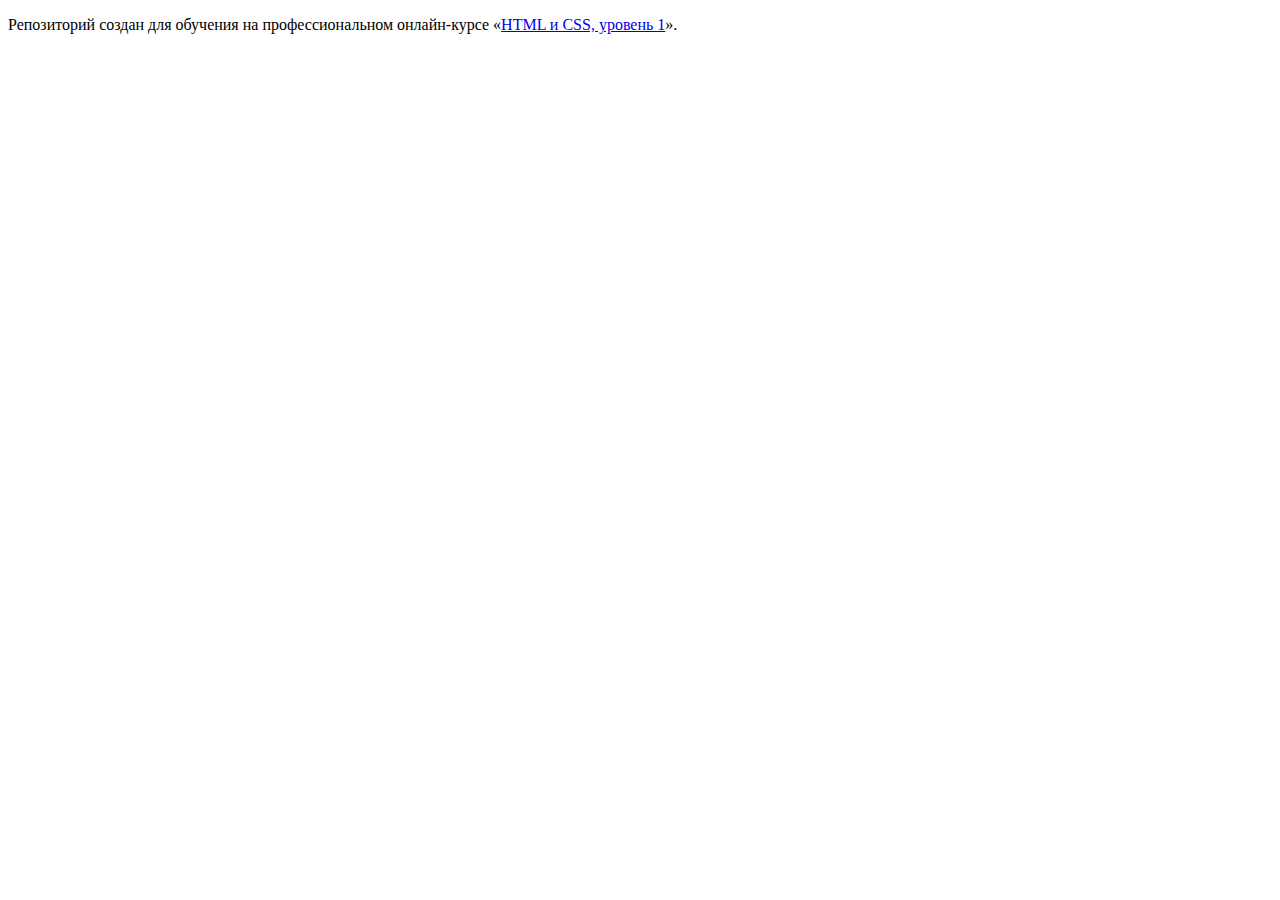
==== index.html @ 6e98d720 ":hatching_chick:" ====
<!DOCTYPE html>
<html lang="ru">
  <head>
    <meta charset="utf-8">
    <title>HTML Academy: Барбершоп</title>
  </head>
  <body>

    <p>Репозиторий создан для обучения на профессиональном онлайн‑курсе «<a href="https://htmlacademy.ru/intensive/htmlcss">HTML и CSS, уровень 1</a>».</p>

  </body>
</html>
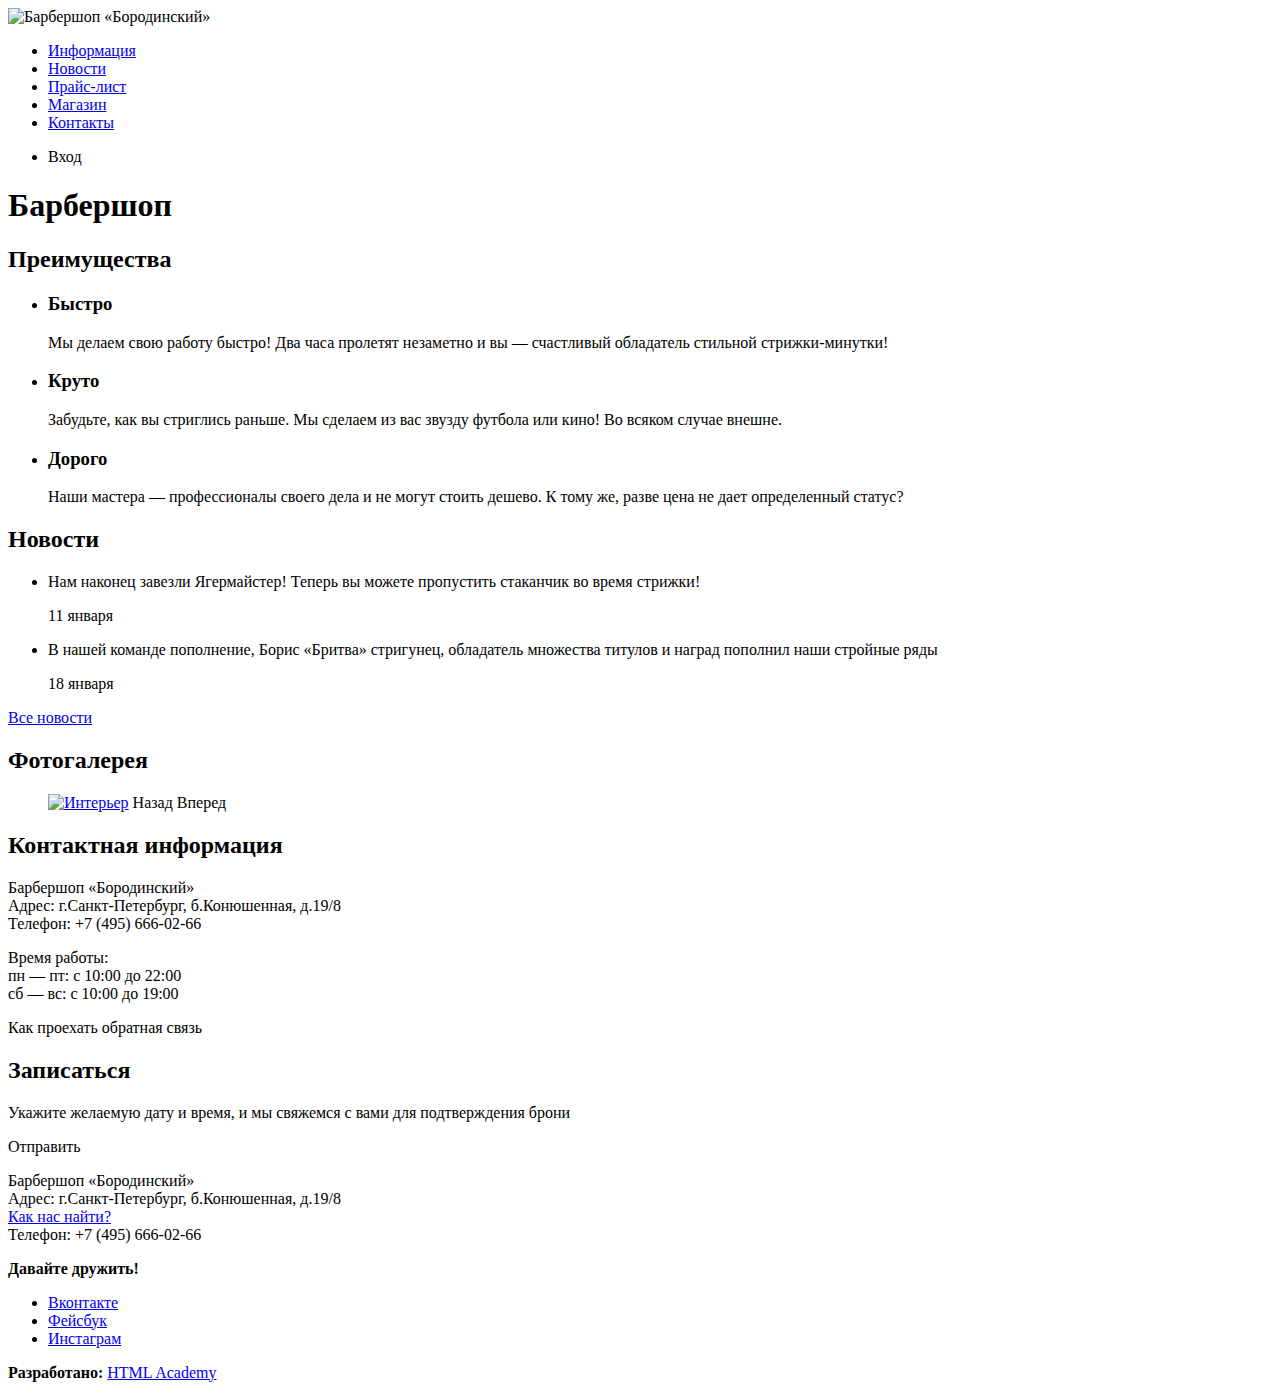
==== commit 6a0bb26f: "Сверстал главную страницу и начал страницу товара." ====
--- a/index.html
+++ b/index.html
@@ -5,8 +5,105 @@
     <title>HTML Academy: Барбершоп</title>
   </head>
   <body>
+    <header class="mainHeader">      
+      <nav class="mainNav">
+        <a class="mainNavLogo">
+         <img src="#" alt="Барбершоп «Бородинский»">
+        </a>
+        <ul class="siteNavigation">
+          <li><a href="information.html">Информация</a></li>
+          <li><a href="news.html">Новости</a></li>
+          <li><a href="price.html">Прайс-лист</a></li>
+          <li><a href="shop.html">Магазин</a></li>
+          <li><a href="contacts.html">Контакты</a></li>
+        </ul>
+        <ul class="userNavigation">
+          <li class="loginLink">Вход</li>
+        </ul>
+      </nav>
+    </header>
+    <main class="container">
+      <h1 class="visualHidden">Барбершоп</h1>
+      <section class="features">
+      <h2 class="visualHIdden">Преимущества</h2>
+      <ul class="featuresList">
+        <li class="featuresItems">
+          <h3>Быстро</h3>
+          <p>Мы делаем свою работу быстро! Два часа пролетят незаметно и вы — счастливый обладатель стильной стрижки-минутки!</p>
+        </li>
+        <li class="featuresItems">
+          <h3>Круто</h3>
+          <p>Забудьте, как вы стриглись раньше. Мы сделаем из вас звузду футбола или кино! Во всяком случае внешне.</p>
+        </li>
+        <li class="featuresItems">
+          <h3>Дорого</h3>
+          <p>Наши мастера — профессионалы своего дела и не могут стоить дешево. К тому же, разве цена не дает определенный статус?</p>
+        </li>
+      </ul>
+      </section>
+      <section class="news">
+        <h2>Новости</h2>
+        <ul class="newsList">
+          <li class="newsItems">
+            <p>Нам наконец завезли Ягермайстер! Теперь вы можете пропустить стаканчик во время стрижки!</p>
+            <time datetime="2016-01-11">11 января</time>
+          </li>
+          <li class="newsItems">
+            <p>В нашей команде пополнение, Борис «Бритва» стригунец, обладатель множества титулов и наград пополнил наши стройные ряды</p>
+            <time datetime="2016-01-18">18 января</time>
+          </li>
+        </ul>
+        <a class="button" href="news.html">Все новости</a>
+      </section>
+      <section class="galery">
+        <h2>Фотогалерея</h2>
+        <figure class="galeryContent">
+          <a href="#"><img src=# alt="Интерьер"></a>
+          <span class="button">Назад</span>
+          <span class="button">Вперед</span>
+        </figure>
+      </section>
+      <section class="contacts">
+        <h2>Контактная информация</h2>
+        <p>Барбершоп «Бородинский»<br>
+          Адрес: г.Санкт-Петербург, б.Конюшенная, д.19/8<br>
+          Телефон: +7 (495) 666-02-66
+        </p>
+        <p>
+          Время работы:<br>
+          пн — пт: с 10:00 до 22:00<br>
+          сб — вс: с 10:00 до 19:00
+        </p>
+        <span class="button">Как проехать</span>
+        <span class="button">обратная связь</span>
+      </section>
+      <section class="register">
+        <h2>Записаться</h2>
+        <p>Укажите желаемую дату и время, и мы свяжемся с вами для подтверждения брони</p>
+        <!-- Тут будет форма для записи -->
+        <span class="button">Отправить</span>
+      </section>
 
-    <p>Репозиторий создан для обучения на профессиональном онлайн‑курсе «<a href="https://htmlacademy.ru/intensive/htmlcss">HTML и CSS, уровень 1</a>».</p>
-
+    </main>
+    <footer class="mainFooter">
+      <p class="adressFooter">
+          Барбершоп «Бородинский»<br>
+          Адрес: г.Санкт-Петербург, б.Конюшенная, д.19/8<br>
+          <a href="#">Как нас найти?</a><br>
+          Телефон: +7 (495) 666-02-66
+      </p>
+      <div class="social">
+        <b>Давайте дружить!</b>
+        <ul class="socialList">
+          <li> <a class="socialLink" href="#">Вконтакте</a></li>
+          <li> <a class="socialLink" href="#">Фейсбук</a></li>
+          <li> <a class="socialLink" href="#">Инстаграм</a></li>
+        </ul>
+      </div>
+      <p class="copyright">
+        <b>Разработано:</b>
+        <a href="https://htmlacademy.ru">HTML Academy</a>
+      </p>
+    </footer>
   </body>
 </html>
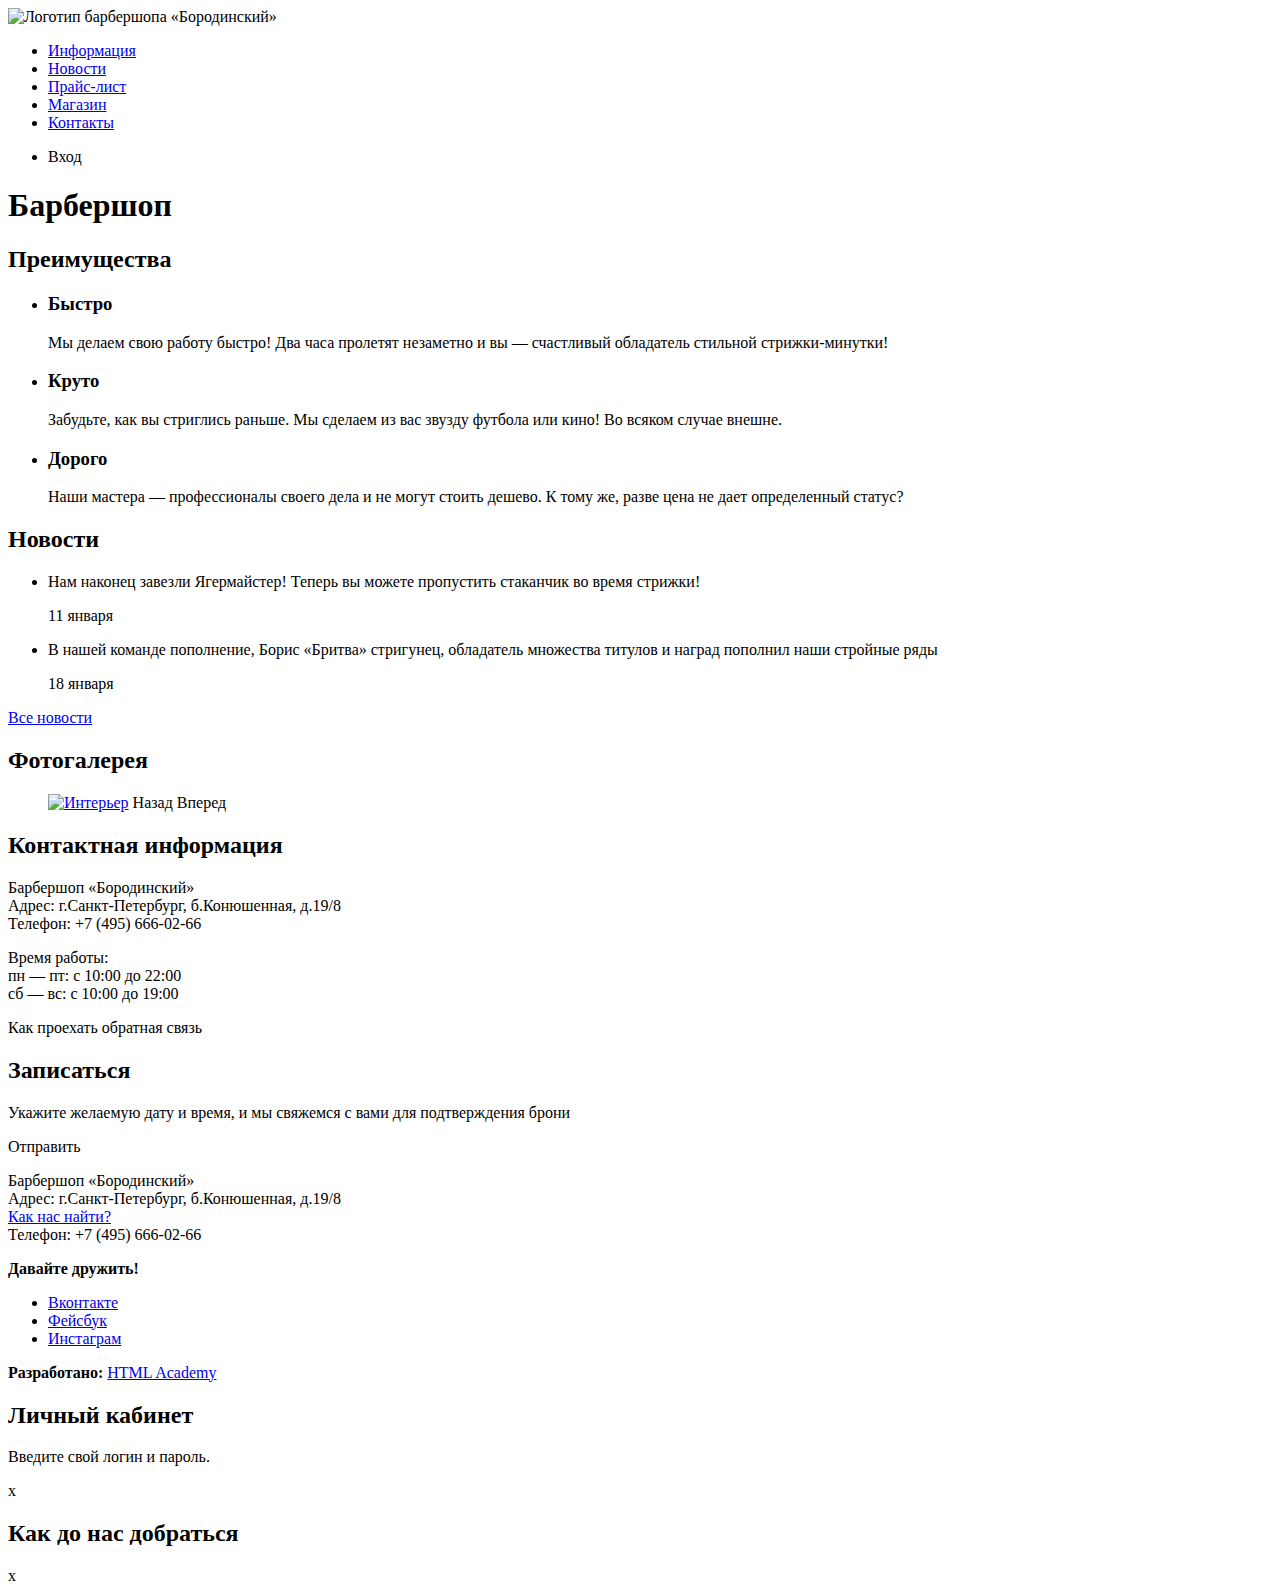
==== commit 076d4047: "Создал каталог и страницу товара.Изменил главную." ====
--- a/index.html
+++ b/index.html
@@ -1,35 +1,38 @@
 <!DOCTYPE html>
 <html lang="ru">
-  <head>
-    <meta charset="utf-8">
-    <title>HTML Academy: Барбершоп</title>
-  </head>
-  <body>
-    <header class="mainHeader">      
-      <nav class="mainNav">
-        <a class="mainNavLogo">
-         <img src="#" alt="Барбершоп «Бородинский»">
-        </a>
-        <ul class="siteNavigation">
-          <li><a href="information.html">Информация</a></li>
-          <li><a href="news.html">Новости</a></li>
-          <li><a href="price.html">Прайс-лист</a></li>
-          <li><a href="shop.html">Магазин</a></li>
-          <li><a href="contacts.html">Контакты</a></li>
-        </ul>
-        <ul class="userNavigation">
-          <li class="loginLink">Вход</li>
-        </ul>
-      </nav>
-    </header>
-    <main class="container">
-      <h1 class="visualHidden">Барбершоп</h1>
-      <section class="features">
-      <h2 class="visualHIdden">Преимущества</h2>
+
+<head>
+  <meta charset="utf-8">
+  <title>HTML Academy: Барбершоп</title>
+</head>
+
+<body>
+  <header class="mainHeader">
+    <nav class="mainNav">
+      <a class="mainNavLogo">
+        <img src="img/index-logo.svg" width="368" height="153" alt="Логотип барбершопа «Бородинский»">
+      </a>
+      <ul class="siteNavigation">
+        <li><a href="information.html">Информация</a></li>
+        <li><a href="news.html">Новости</a></li>
+        <li><a href="price.html">Прайс-лист</a></li>
+        <li><a href="catalog.html">Магазин</a></li>
+        <li><a href="contacts.html">Контакты</a></li>
+      </ul>
+      <ul class="userNavigation">
+        <li class="loginLink">Вход</li>
+      </ul>
+    </nav>
+  </header>
+  <main class="container">
+    <h1 class="visuallyHidden">Барбершоп</h1>
+    <section class="features">
+      <h2 class="visuallyHidden">Преимущества</h2>
       <ul class="featuresList">
         <li class="featuresItems">
           <h3>Быстро</h3>
-          <p>Мы делаем свою работу быстро! Два часа пролетят незаметно и вы — счастливый обладатель стильной стрижки-минутки!</p>
+          <p>Мы делаем свою работу быстро! Два часа пролетят незаметно и вы — счастливый обладатель стильной
+            стрижки-минутки!</p>
         </li>
         <li class="featuresItems">
           <h3>Круто</h3>
@@ -37,73 +40,87 @@
         </li>
         <li class="featuresItems">
           <h3>Дорого</h3>
-          <p>Наши мастера — профессионалы своего дела и не могут стоить дешево. К тому же, разве цена не дает определенный статус?</p>
+          <p>Наши мастера — профессионалы своего дела и не могут стоить дешево. К тому же, разве цена не дает
+            определенный статус?</p>
         </li>
       </ul>
-      </section>
-      <section class="news">
-        <h2>Новости</h2>
-        <ul class="newsList">
-          <li class="newsItems">
-            <p>Нам наконец завезли Ягермайстер! Теперь вы можете пропустить стаканчик во время стрижки!</p>
-            <time datetime="2016-01-11">11 января</time>
-          </li>
-          <li class="newsItems">
-            <p>В нашей команде пополнение, Борис «Бритва» стригунец, обладатель множества титулов и наград пополнил наши стройные ряды</p>
-            <time datetime="2016-01-18">18 января</time>
-          </li>
-        </ul>
-        <a class="button" href="news.html">Все новости</a>
-      </section>
-      <section class="galery">
-        <h2>Фотогалерея</h2>
-        <figure class="galeryContent">
-          <a href="#"><img src=# alt="Интерьер"></a>
-          <span class="button">Назад</span>
-          <span class="button">Вперед</span>
-        </figure>
-      </section>
-      <section class="contacts">
-        <h2>Контактная информация</h2>
-        <p>Барбершоп «Бородинский»<br>
-          Адрес: г.Санкт-Петербург, б.Конюшенная, д.19/8<br>
-          Телефон: +7 (495) 666-02-66
-        </p>
-        <p>
-          Время работы:<br>
-          пн — пт: с 10:00 до 22:00<br>
-          сб — вс: с 10:00 до 19:00
-        </p>
-        <span class="button">Как проехать</span>
-        <span class="button">обратная связь</span>
-      </section>
-      <section class="register">
-        <h2>Записаться</h2>
-        <p>Укажите желаемую дату и время, и мы свяжемся с вами для подтверждения брони</p>
-        <!-- Тут будет форма для записи -->
-        <span class="button">Отправить</span>
-      </section>
+    </section>
+    <section class="news">
+      <h2>Новости</h2>
+      <ul class="newsList">
+        <li class="newsItems">
+          <p>Нам наконец завезли Ягермайстер! Теперь вы можете пропустить стаканчик во время стрижки!</p>
+          <time datetime="2016-01-11">11 января</time>
+        </li>
+        <li class="newsItems">
+          <p>В нашей команде пополнение, Борис «Бритва» стригунец, обладатель множества титулов и наград пополнил наши
+            стройные ряды</p>
+          <time datetime="2016-01-18">18 января</time>
+        </li>
+      </ul>
+      <a class="button" href="news.html">Все новости</a>
+    </section>
+    <section class="galery">
+      <h2>Фотогалерея</h2>
+      <figure class="galeryContent">
+        <a href="#"><img src=# alt="Интерьер"></a>
+        <span class="button">Назад</span>
+        <span class="button">Вперед</span>
+      </figure>
+    </section>
+    <section class="contacts">
+      <h2>Контактная информация</h2>
+      <p>Барбершоп «Бородинский»<br>
+        Адрес: г.Санкт-Петербург, б.Конюшенная, д.19/8<br>
+        Телефон: +7 (495) 666-02-66
+      </p>
+      <p>
+        Время работы:<br>
+        пн — пт: с 10:00 до 22:00<br>
+        сб — вс: с 10:00 до 19:00
+      </p>
+      <span class="button">Как проехать</span>
+      <span class="button">обратная связь</span>
+    </section>
+    <section class="register">
+      <h2>Записаться</h2>
+      <p>Укажите желаемую дату и время, и мы свяжемся с вами для подтверждения брони</p>
+      <!-- Тут будет форма для записи -->
+      <span class="button">Отправить</span>
+    </section>
 
-    </main>
-    <footer class="mainFooter">
-      <p class="adressFooter">
-          Барбершоп «Бородинский»<br>
-          Адрес: г.Санкт-Петербург, б.Конюшенная, д.19/8<br>
-          <a href="#">Как нас найти?</a><br>
-          Телефон: +7 (495) 666-02-66
-      </p>
-      <div class="social">
-        <b>Давайте дружить!</b>
-        <ul class="socialList">
-          <li> <a class="socialLink" href="#">Вконтакте</a></li>
-          <li> <a class="socialLink" href="#">Фейсбук</a></li>
-          <li> <a class="socialLink" href="#">Инстаграм</a></li>
-        </ul>
-      </div>
-      <p class="copyright">
-        <b>Разработано:</b>
-        <a href="https://htmlacademy.ru">HTML Academy</a>
-      </p>
-    </footer>
-  </body>
+  </main>
+  <footer class="mainFooter">
+    <p class="adressFooter">
+      Барбершоп «Бородинский»<br>
+      Адрес: г.Санкт-Петербург, б.Конюшенная, д.19/8<br>
+      <a href="#">Как нас найти?</a><br>
+      Телефон: +7 (495) 666-02-66
+    </p>
+    <div class="social">
+      <b>Давайте дружить!</b>
+      <ul class="socialList">
+        <li> <a class="socialLink" href="#">Вконтакте</a></li>
+        <li> <a class="socialLink" href="#">Фейсбук</a></li>
+        <li> <a class="socialLink" href="#">Инстаграм</a></li>
+      </ul>
+    </div>
+    <p class="copyright">
+      <b>Разработано:</b>
+      <a class="button" href="https://htmlacademy.ru">HTML Academy</a>
+    </p>
+  </footer>
+  <section class="modal modalLogin">
+    <h2>Личный кабинет</h2>
+    <p>Введите свой логин и пароль.</p>
+    <!-- Здесь будет форма -->
+    <span class="modalClose">x</span>
+  </section>
+
+  <section class="modal modalMap">
+    <h2 class="visuallyHidden">Как до нас добраться</h2>
+    <span class="modalClose">x</span>
+  </section>
+</body>
+
 </html>
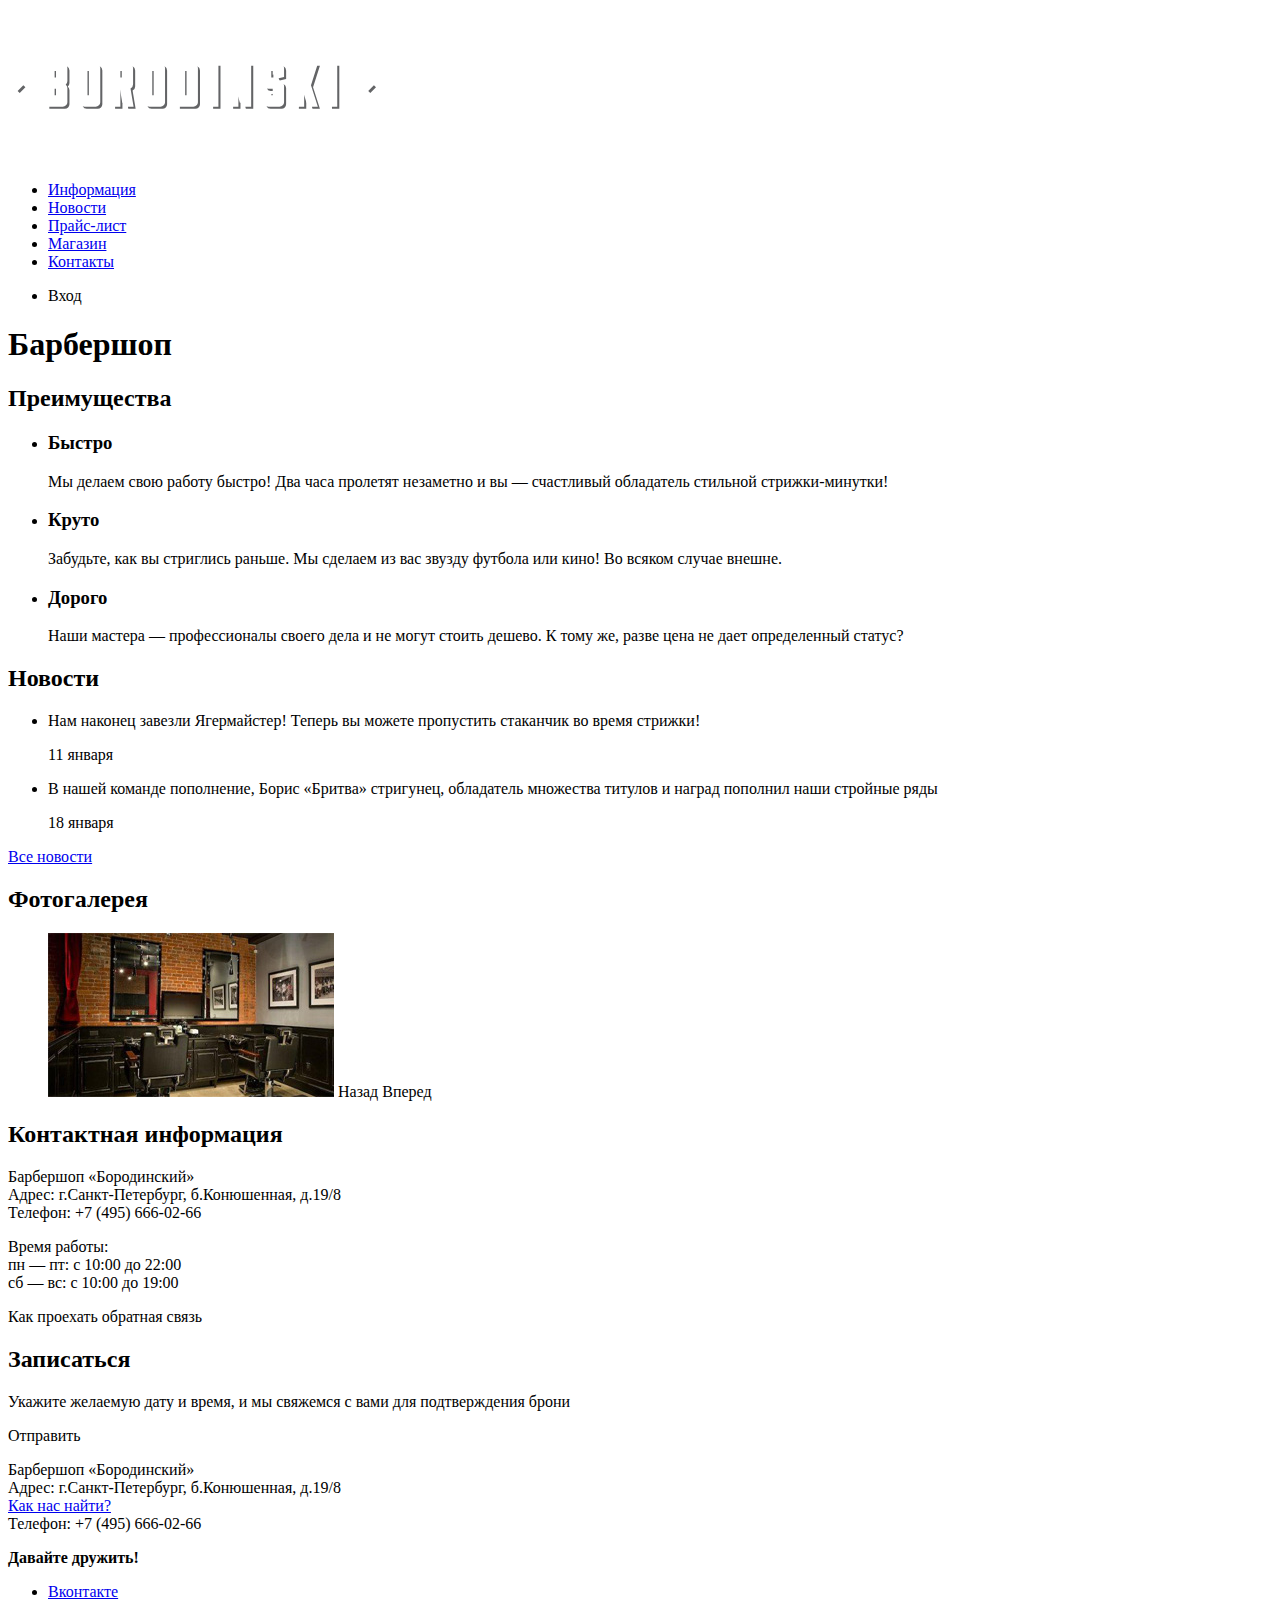
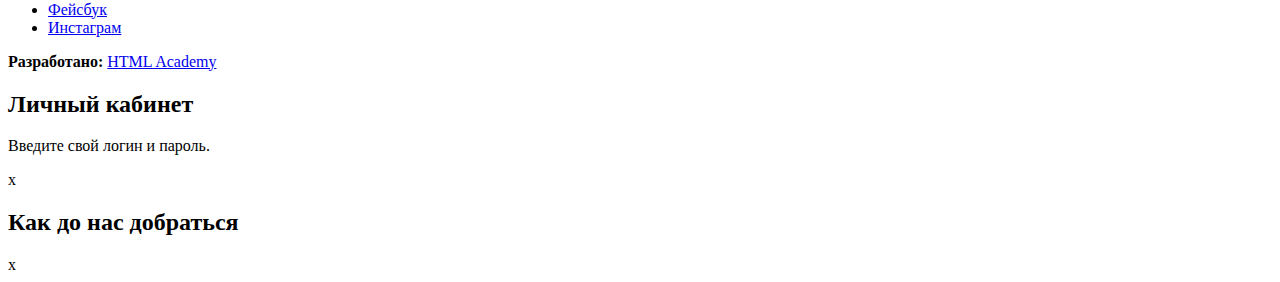
==== commit ef829515: "Нарезал изображения и добавил часть в код" ====
--- a/index.html
+++ b/index.html
@@ -63,7 +63,7 @@
     <section class="galery">
       <h2>Фотогалерея</h2>
       <figure class="galeryContent">
-        <a href="#"><img src=# alt="Интерьер"></a>
+        <a href="#"><img src="img/galery.jpg" alt="Интерьер"></a>
         <span class="button">Назад</span>
         <span class="button">Вперед</span>
       </figure>
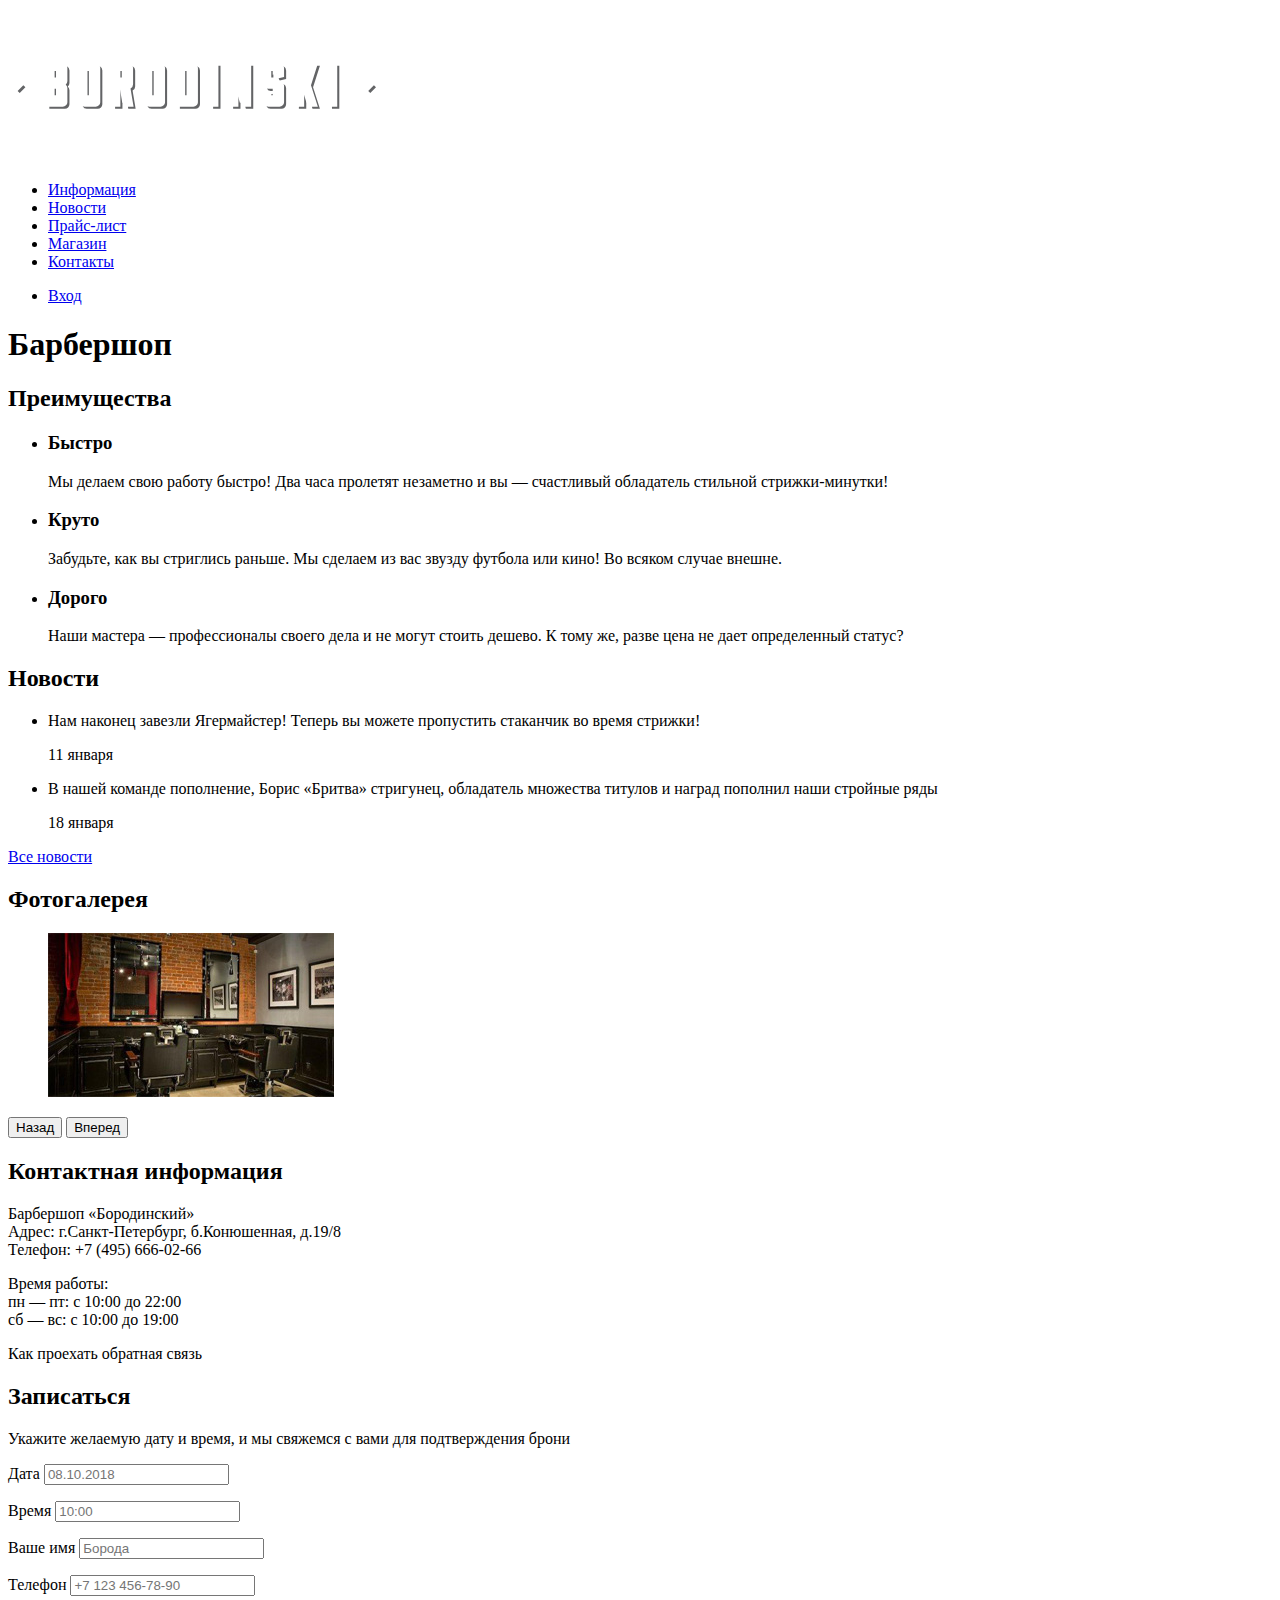
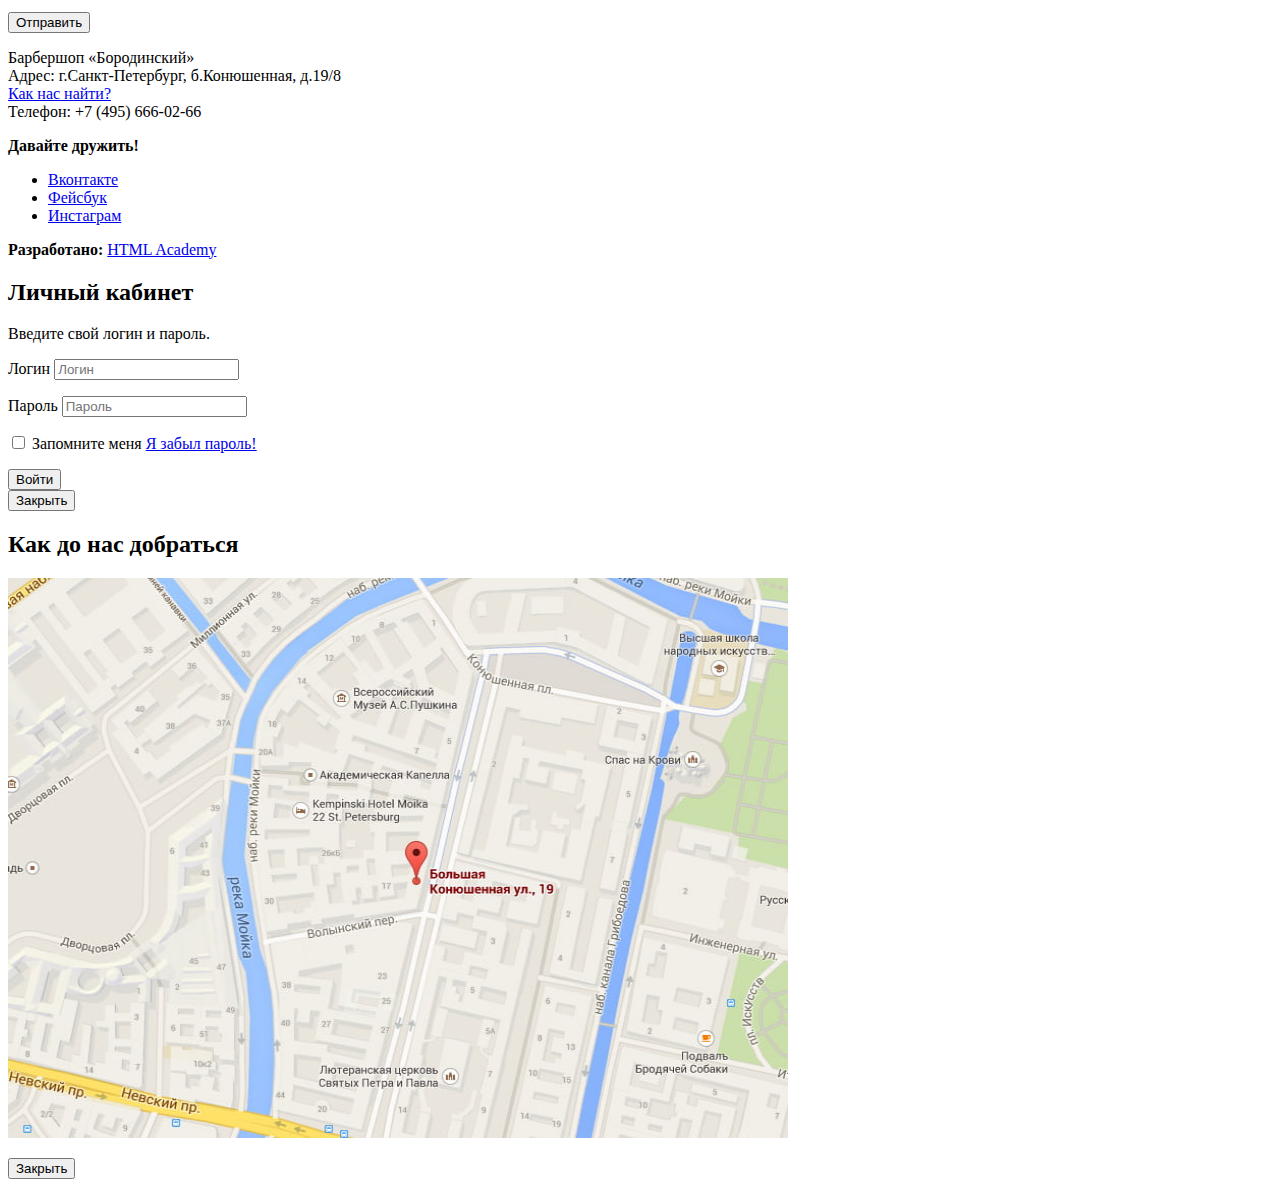
==== commit cd20be6d: "Изменение классов и вставка форм" ====
--- a/index.html
+++ b/index.html
@@ -7,38 +7,40 @@
 </head>
 
 <body>
-  <header class="mainHeader">
-    <nav class="mainNav">
-      <a class="mainNavLogo">
+  <header class="main-header">
+    <nav class="main-nav">
+      <a class="main-nav-logo">
         <img src="img/index-logo.svg" width="368" height="153" alt="Логотип барбершопа «Бородинский»">
       </a>
-      <ul class="siteNavigation">
+      <ul class="site-navigation">
         <li><a href="information.html">Информация</a></li>
         <li><a href="news.html">Новости</a></li>
         <li><a href="price.html">Прайс-лист</a></li>
         <li><a href="catalog.html">Магазин</a></li>
         <li><a href="contacts.html">Контакты</a></li>
       </ul>
-      <ul class="userNavigation">
-        <li class="loginLink">Вход</li>
+      <ul class="user-navigation">
+        <li class="login-link">
+          <a href="#">Вход</a>
+        </li>
       </ul>
     </nav>
   </header>
   <main class="container">
-    <h1 class="visuallyHidden">Барбершоп</h1>
+    <h1 class="visually-hidden">Барбершоп</h1>
     <section class="features">
-      <h2 class="visuallyHidden">Преимущества</h2>
-      <ul class="featuresList">
-        <li class="featuresItems">
+      <h2 class="visually-hidden">Преимущества</h2>
+      <ul class="features-list">
+        <li class="features-items">
           <h3>Быстро</h3>
           <p>Мы делаем свою работу быстро! Два часа пролетят незаметно и вы — счастливый обладатель стильной
             стрижки-минутки!</p>
         </li>
-        <li class="featuresItems">
+        <li class="features-items">
           <h3>Круто</h3>
           <p>Забудьте, как вы стриглись раньше. Мы сделаем из вас звузду футбола или кино! Во всяком случае внешне.</p>
         </li>
-        <li class="featuresItems">
+        <li class="features-items">
           <h3>Дорого</h3>
           <p>Наши мастера — профессионалы своего дела и не могут стоить дешево. К тому же, разве цена не дает
             определенный статус?</p>
@@ -47,12 +49,12 @@
     </section>
     <section class="news">
       <h2>Новости</h2>
-      <ul class="newsList">
-        <li class="newsItems">
+      <ul class="news-list">
+        <li class="news-items">
           <p>Нам наконец завезли Ягермайстер! Теперь вы можете пропустить стаканчик во время стрижки!</p>
           <time datetime="2016-01-11">11 января</time>
         </li>
-        <li class="newsItems">
+        <li class="news-items">
           <p>В нашей команде пополнение, Борис «Бритва» стригунец, обладатель множества титулов и наград пополнил наши
             стройные ряды</p>
           <time datetime="2016-01-18">18 января</time>
@@ -62,11 +64,11 @@
     </section>
     <section class="galery">
       <h2>Фотогалерея</h2>
-      <figure class="galeryContent">
-        <a href="#"><img src="img/galery.jpg" alt="Интерьер"></a>
-        <span class="button">Назад</span>
-        <span class="button">Вперед</span>
+      <figure class="galery-content">
+        <a href="#"><img src="img/galery.jpg" alt="Фото интерьера"></a>
       </figure>
+      <button class="button gallery-button gallery-button-back" type="button">Назад</button>
+      <button class="button gallery-button gallery-button-next" type="button">Вперед</button>
     </section>
     <section class="contacts">
       <h2>Контактная информация</h2>
@@ -85,13 +87,31 @@
     <section class="register">
       <h2>Записаться</h2>
       <p>Укажите желаемую дату и время, и мы свяжемся с вами для подтверждения брони</p>
+      <form class="register-form" method="post" action="https://echo.htmlacademy.ru">
+        <p class="register-item">
+          <label for="register-date">Дата</label>
+          <input id="register-date" type="text" name="date" value="" placeholder="08.10.2018">
+        </p>
+        <p class="register-item">
+          <label for="register-time">Время</label>
+          <input id="register-time" type="text" name="time" value="" placeholder="10:00">
+        </p>
+        <p class="register-item">
+          <label for="register-name">Ваше имя</label>
+          <input id="register-name" type="text" name="name" value="" placeholder="Борода">
+        </p>
+        <p class="register-item">
+          <label for="register-phone">Телефон</label>
+          <input id="register-phone" type="tel" name="phone" value="" placeholder="+7 123 456-78-90">
+        </p>
+        <button class="button form-button" type="submit">Отправить</button>
+      </form>
       <!-- Тут будет форма для записи -->
-      <span class="button">Отправить</span>
     </section>
 
   </main>
-  <footer class="mainFooter">
-    <p class="adressFooter">
+  <footer class="main-footer">
+    <p class="main-footer-adress">
       Барбершоп «Бородинский»<br>
       Адрес: г.Санкт-Петербург, б.Конюшенная, д.19/8<br>
       <a href="#">Как нас найти?</a><br>
@@ -99,10 +119,10 @@
     </p>
     <div class="social">
       <b>Давайте дружить!</b>
-      <ul class="socialList">
-        <li> <a class="socialLink" href="#">Вконтакте</a></li>
-        <li> <a class="socialLink" href="#">Фейсбук</a></li>
-        <li> <a class="socialLink" href="#">Инстаграм</a></li>
+      <ul class="social-list">
+        <li> <a class="social-link" href="#">Вконтакте</a></li>
+        <li> <a class="social-link" href="#">Фейсбук</a></li>
+        <li> <a class="social-link" href="#">Инстаграм</a></li>
       </ul>
     </div>
     <p class="copyright">
@@ -110,16 +130,37 @@
       <a class="button" href="https://htmlacademy.ru">HTML Academy</a>
     </p>
   </footer>
-  <section class="modal modalLogin">
+  <section class="modal modal-login">
     <h2>Личный кабинет</h2>
     <p>Введите свой логин и пароль.</p>
+    <form class="login-form" method="post" action="https://echo.htmlacademy.ru">
+      <p>
+        <label for="login-icon-user">Логин</label>
+        <input id="login-icon-user" class="login-icon-user" type="text" name="login" placeholder="Логин">
+      </p>
+      <p>
+        <label for="login-icon-password">Пароль</label>
+        <input id="login-icon-password" class="login-icon-password" type="password" name="password" placeholder="Пароль">
+      </p>
+      <p>
+        <label>
+          <input class="login-password-info" type="checkbox" name="rememder">
+          Запомните меня
+        </label>
+        <a class="restore" href="#">Я забыл пароль!</a>
+      </p>
+      <button class="button" type="submit">Войти</button>
+    </form>
     <!-- Здесь будет форма -->
-    <span class="modalClose">x</span>
+    <button class="modal-close" type="button">Закрыть</button>
   </section>
 
-  <section class="modal modalMap">
-    <h2 class="visuallyHidden">Как до нас добраться</h2>
-    <span class="modalClose">x</span>
+  <section class="modal modal-map">
+    <h2 class="visually-hidden">Как до нас добраться</h2>
+    <p>
+      <img src="img/map.jpg" width="780" height="560" alt="Офис компании по адресу ул. Большая Конюшенная 19/8, Санкт-Петербург">
+    </p>
+    <button class="modal-close" type="button">Закрыть</button>
   </section>
 </body>
 
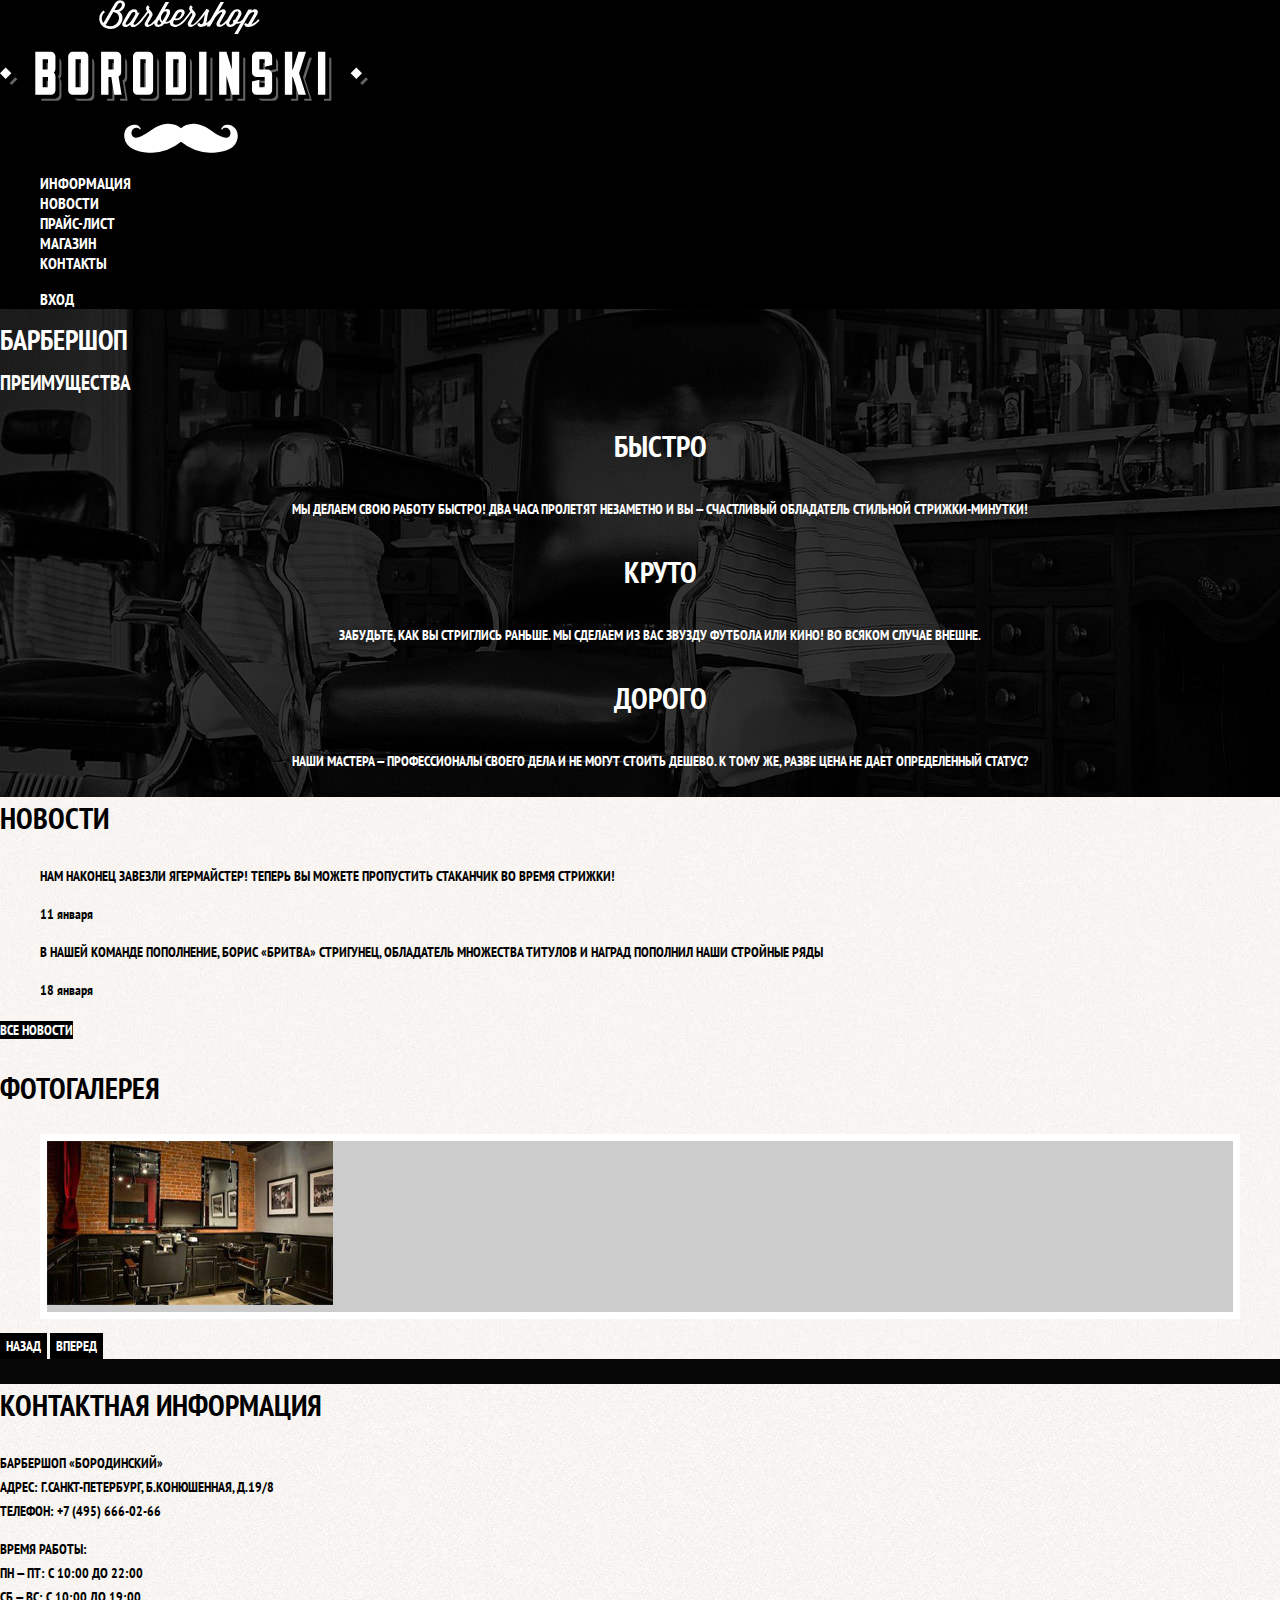
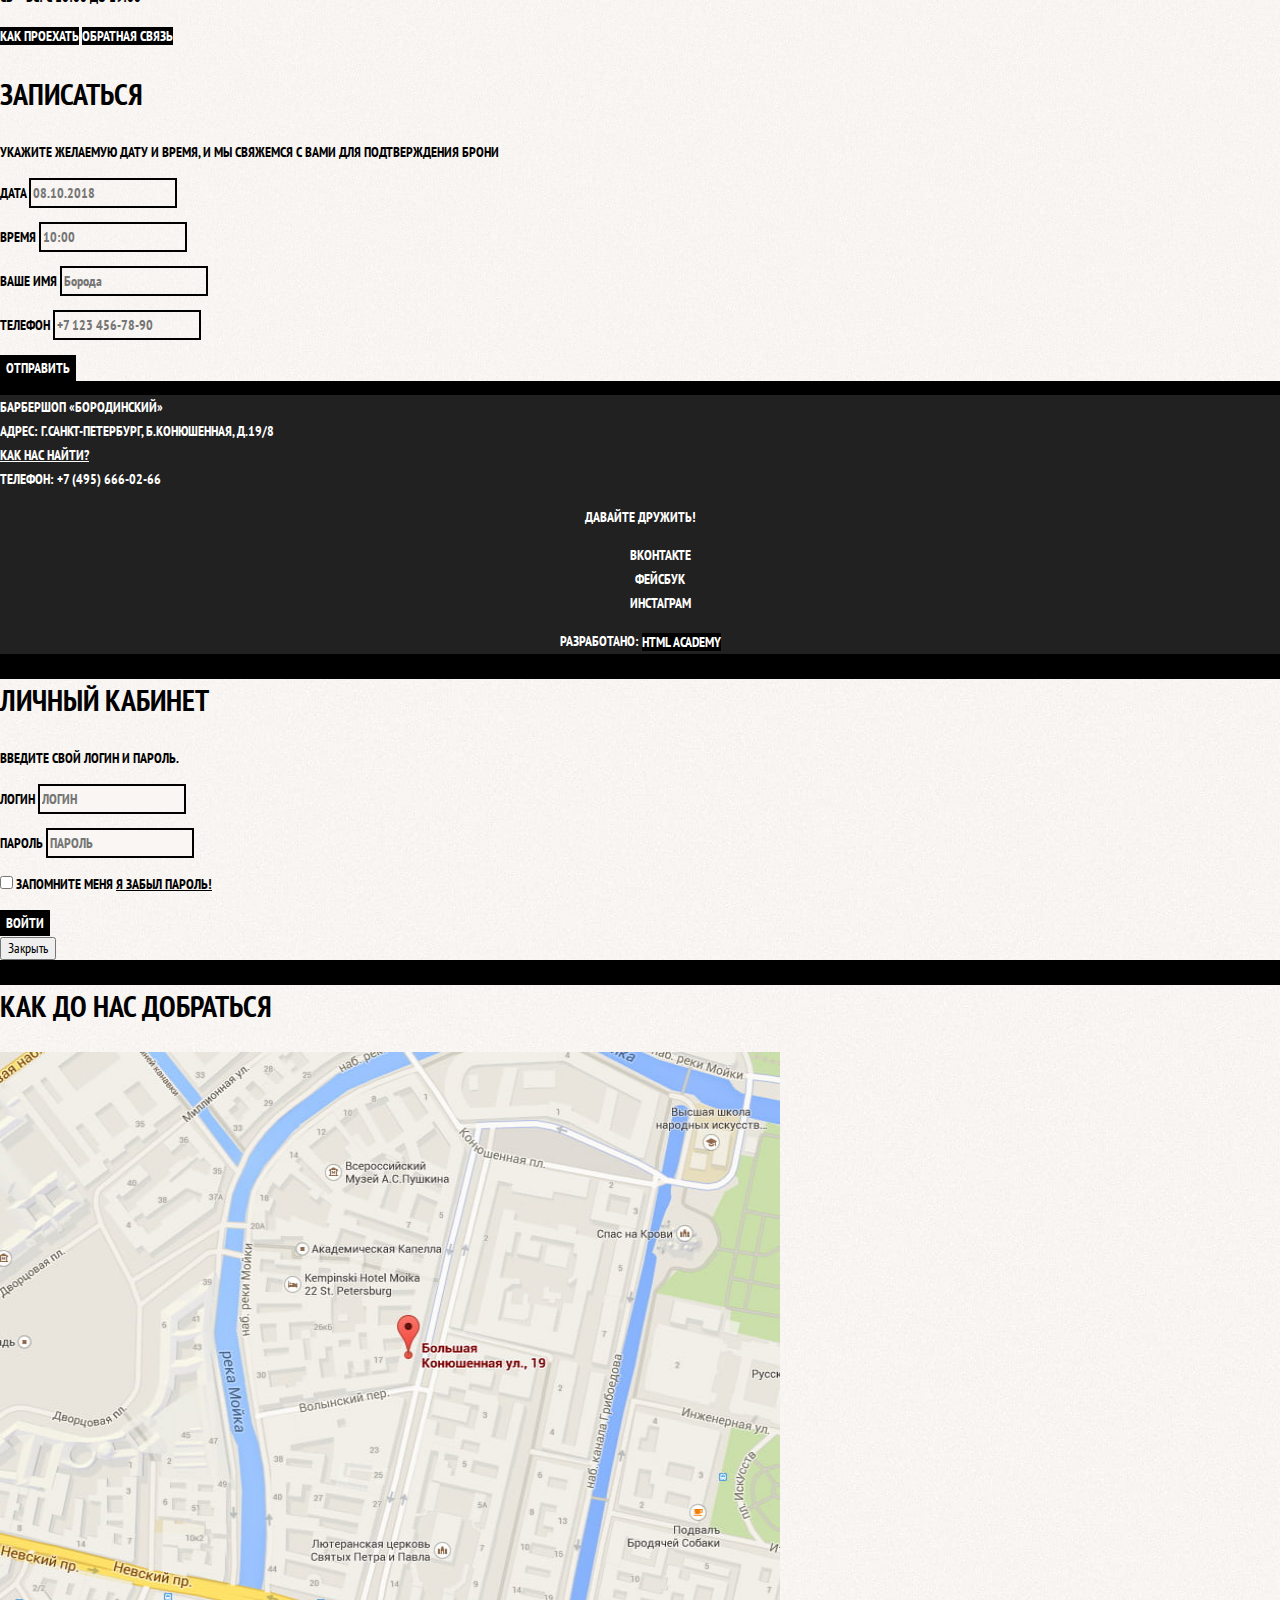
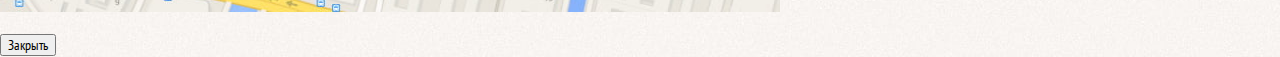
==== commit fd3271a9: "Добавлена базовая стилизация и мелкие изменения" ====
--- a/index.html
+++ b/index.html
@@ -4,6 +4,9 @@
 <head>
   <meta charset="utf-8">
   <title>HTML Academy: Барбершоп</title>
+  <link href="https://fonts.googleapis.com/css?family=PT+Sans+Narrow:400,700&amp;subset=latin,cyrillic" rel="stylesheet">
+  <link rel="stylesheet" href="css/normalize.css">
+  <link rel="stylesheet" href="css/style.css">
 </head>
 
 <body>
@@ -47,67 +50,72 @@
         </li>
       </ul>
     </section>
-    <section class="news">
-      <h2>Новости</h2>
-      <ul class="news-list">
-        <li class="news-items">
-          <p>Нам наконец завезли Ягермайстер! Теперь вы можете пропустить стаканчик во время стрижки!</p>
-          <time datetime="2016-01-11">11 января</time>
-        </li>
-        <li class="news-items">
-          <p>В нашей команде пополнение, Борис «Бритва» стригунец, обладатель множества титулов и наград пополнил наши
-            стройные ряды</p>
-          <time datetime="2016-01-18">18 января</time>
-        </li>
-      </ul>
-      <a class="button" href="news.html">Все новости</a>
-    </section>
-    <section class="galery">
-      <h2>Фотогалерея</h2>
-      <figure class="galery-content">
-        <a href="#"><img src="img/galery.jpg" alt="Фото интерьера"></a>
-      </figure>
-      <button class="button gallery-button gallery-button-back" type="button">Назад</button>
-      <button class="button gallery-button gallery-button-next" type="button">Вперед</button>
-    </section>
-    <section class="contacts">
-      <h2>Контактная информация</h2>
-      <p>Барбершоп «Бородинский»<br>
-        Адрес: г.Санкт-Петербург, б.Конюшенная, д.19/8<br>
-        Телефон: +7 (495) 666-02-66
-      </p>
-      <p>
-        Время работы:<br>
-        пн — пт: с 10:00 до 22:00<br>
-        сб — вс: с 10:00 до 19:00
-      </p>
-      <span class="button">Как проехать</span>
-      <span class="button">обратная связь</span>
-    </section>
-    <section class="register">
-      <h2>Записаться</h2>
-      <p>Укажите желаемую дату и время, и мы свяжемся с вами для подтверждения брони</p>
-      <form class="register-form" method="post" action="https://echo.htmlacademy.ru">
-        <p class="register-item">
-          <label for="register-date">Дата</label>
-          <input id="register-date" type="text" name="date" value="" placeholder="08.10.2018">
+    <div class="index-columns">
+      <section class="news">
+        <h2>Новости</h2>
+        <ul class="news-list">
+          <li class="news-items">
+            <p>Нам наконец завезли Ягермайстер! Теперь вы можете пропустить стаканчик во время стрижки!</p>
+            <time datetime="2016-01-11">11 января</time>
+          </li>
+          <li class="news-items">
+            <p>В нашей команде пополнение, Борис «Бритва» стригунец, обладатель множества титулов и наград пополнил
+              наши
+              стройные ряды</p>
+            <time datetime="2016-01-18">18 января</time>
+          </li>
+        </ul>
+        <a class="button" href="news.html">Все новости</a>
+      </section>
+      <section class="galery">
+        <h2>Фотогалерея</h2>
+        <figure class="gallery-content">
+          <a href="#"><img src="img/galery.jpg" alt="Фото интерьера"></a>
+        </figure>
+        <button class="button gallery-button gallery-button-back" type="button">Назад</button>
+        <button class="button gallery-button gallery-button-next" type="button">Вперед</button>
+      </section>
+    </div>
+    <div class="index-columns">
+      <section class="contacts">
+        <h2>Контактная информация</h2>
+        <p>Барбершоп «Бородинский»<br>
+          Адрес: г.Санкт-Петербург, б.Конюшенная, д.19/8<br>
+          Телефон: +7 (495) 666-02-66
         </p>
-        <p class="register-item">
-          <label for="register-time">Время</label>
-          <input id="register-time" type="text" name="time" value="" placeholder="10:00">
+        <p>
+          Время работы:<br>
+          пн — пт: с 10:00 до 22:00<br>
+          сб — вс: с 10:00 до 19:00
         </p>
-        <p class="register-item">
-          <label for="register-name">Ваше имя</label>
-          <input id="register-name" type="text" name="name" value="" placeholder="Борода">
-        </p>
-        <p class="register-item">
-          <label for="register-phone">Телефон</label>
-          <input id="register-phone" type="tel" name="phone" value="" placeholder="+7 123 456-78-90">
-        </p>
-        <button class="button form-button" type="submit">Отправить</button>
-      </form>
-      <!-- Тут будет форма для записи -->
-    </section>
+        <span class="button">Как проехать</span>
+        <span class="button">обратная связь</span>
+      </section>
+      <section class="register">
+        <h2>Записаться</h2>
+        <p>Укажите желаемую дату и время, и мы свяжемся с вами для подтверждения брони</p>
+        <form class="register-form" method="post" action="https://echo.htmlacademy.ru">
+          <p class="register-item">
+            <label for="register-date">Дата</label>
+            <input id="register-date" type="text" name="date" value="" placeholder="08.10.2018">
+          </p>
+          <p class="register-item">
+            <label for="register-time">Время</label>
+            <input id="register-time" type="text" name="time" value="" placeholder="10:00">
+          </p>
+          <p class="register-item">
+            <label for="register-name">Ваше имя</label>
+            <input id="register-name" type="text" name="name" value="" placeholder="Борода">
+          </p>
+          <p class="register-item">
+            <label for="register-phone">Телефон</label>
+            <input id="register-phone" type="tel" name="phone" value="" placeholder="+7 123 456-78-90">
+          </p>
+          <button class="button form-button" type="submit">Отправить</button>
+        </form>
+        <!-- Тут будет форма для записи -->
+      </section>
+    </div>
 
   </main>
   <footer class="main-footer">
@@ -151,7 +159,7 @@
       </p>
       <button class="button" type="submit">Войти</button>
     </form>
-    <!-- Здесь будет форма -->
+
     <button class="modal-close" type="button">Закрыть</button>
   </section>
 
--- a/css/style.css
+++ b/css/style.css
@@ -0,0 +1,208 @@
+body {
+  margin: 0;
+  padding: 0;
+
+  font-family: "PT Sans Narrow", Arial, sans-serif;
+  font-size: 14px;
+  line-height: 24px;
+  font-weight: 700;
+  color: #ffffff;
+  text-transform: uppercase;
+
+  background-color: #000000;
+  background-image: url("../img/bg.jpg");
+  background-position: top center;
+  background-repeat: no-repeat;
+}
+
+.inner-page {
+  color: #000000;
+
+  background-color: #f9f6f3;
+  background-image: url("img/pattern-light.jpg");
+  background-position: 0 0;
+  background-repeat: repeat;
+}
+
+a {
+  text-decoration: none;
+}
+
+.button {
+  font: inherit;
+
+  text-align: center;
+  color: #ffffff;
+  vertical-align: middle;
+  text-transform: uppercase;
+
+  background-color: #000000;
+  border: none;
+}
+
+.button:hover,
+.button:focus,
+.button:active {
+  background-color: #663d15;
+}
+
+.main-nav {
+  font-size: 16px;
+  line-height: 20px;
+  color: #ffffff;
+
+  background-color: #000000;
+}
+
+.site-navigation,
+.user-navigation {
+  list-style: none;
+}
+
+.site-navigation a,
+.user-navigation a {
+  color: #ffffff;
+}
+
+.site-navigation a:hover,
+.site-navigation a:focus,
+.user-navigation a:hover,
+.user-navigation a:focus {
+  background-color: #242424;
+}
+
+.features-list {
+  list-style: none;
+}
+
+.features-items {
+  text-align: center;
+}
+
+.features-items h3 {
+  font-size: 30px;
+  line-height: 42px;
+}
+
+.index-columns {
+  color: #000000;
+
+  background-color: #f8f5f2;
+  background-image: url("../img/layer-light.jpg");
+  background-position: 0 0;
+  background-repeat: repeat;
+}
+
+.index-columns h2 {
+  font-size: 30px;
+  line-height: 42px;
+}
+
+.news-list {
+  list-style: none;
+}
+
+.news-items time {
+  text-transform: none;
+}
+
+.gallery-content {
+  background-color: #cccccc;
+  border: 7px solid #ffffff;
+}
+
+.register-item input {
+  font: inherit;
+
+  background-color: transparent;
+  border: 2px solid #000000;
+}
+
+.register-item input:focus {
+  border-color: #663d15;
+}
+
+.main-footer {
+  color: #ffffff;
+
+  background-color: #212121;
+  background-image: url("img/pattern-dark.jpg");
+  background-position: 0 0;
+  background-repeat: repeat;
+}
+
+.main-footer-adress a {
+  color: #ffffff;
+  text-decoration: underline;
+}
+
+.main-footer-adress a:hover,
+.main-footer-adress a:focus {
+  text-decoration: none;
+}
+
+.social {
+  text-align: center;
+}
+
+.social-list {
+  list-style: none;
+}
+
+.social-link {
+  color: #ffffff;
+}
+
+.copyright {
+  text-align: center;
+}
+
+.copyright .button:hover,
+.copyright .button:focus {
+  color: #000000;
+
+  background-color: #ffffff;
+}
+
+.modal {
+  color: #000000;
+
+  background-color: #f8f3f0;
+  background-image: url("../img/layer-light.jpg");
+  background-position: 0 0;
+  background-repeat: repeat;
+}
+
+.modal h2 {
+  font-size: 30px;
+  line-height: 42px;
+}
+
+.login-form input[type="text"],
+.login-form input[type="password"] {
+  font: inherit;
+  color: #000000;
+  text-transform: uppercase;
+
+  background-color: #f9f6f3;
+  border: 2px solid #000000;
+}
+
+.login-form input:focus {
+  border-color: #663d15;
+}
+
+.login-checkbox:hover,
+.login-checkbox:focus {
+  color: #663d15;
+}
+
+.restore {
+  color: #000000;
+  text-decoration: underline;
+}
+
+.restore:hover,
+.restore:focus {
+  text-decoration: none;
+}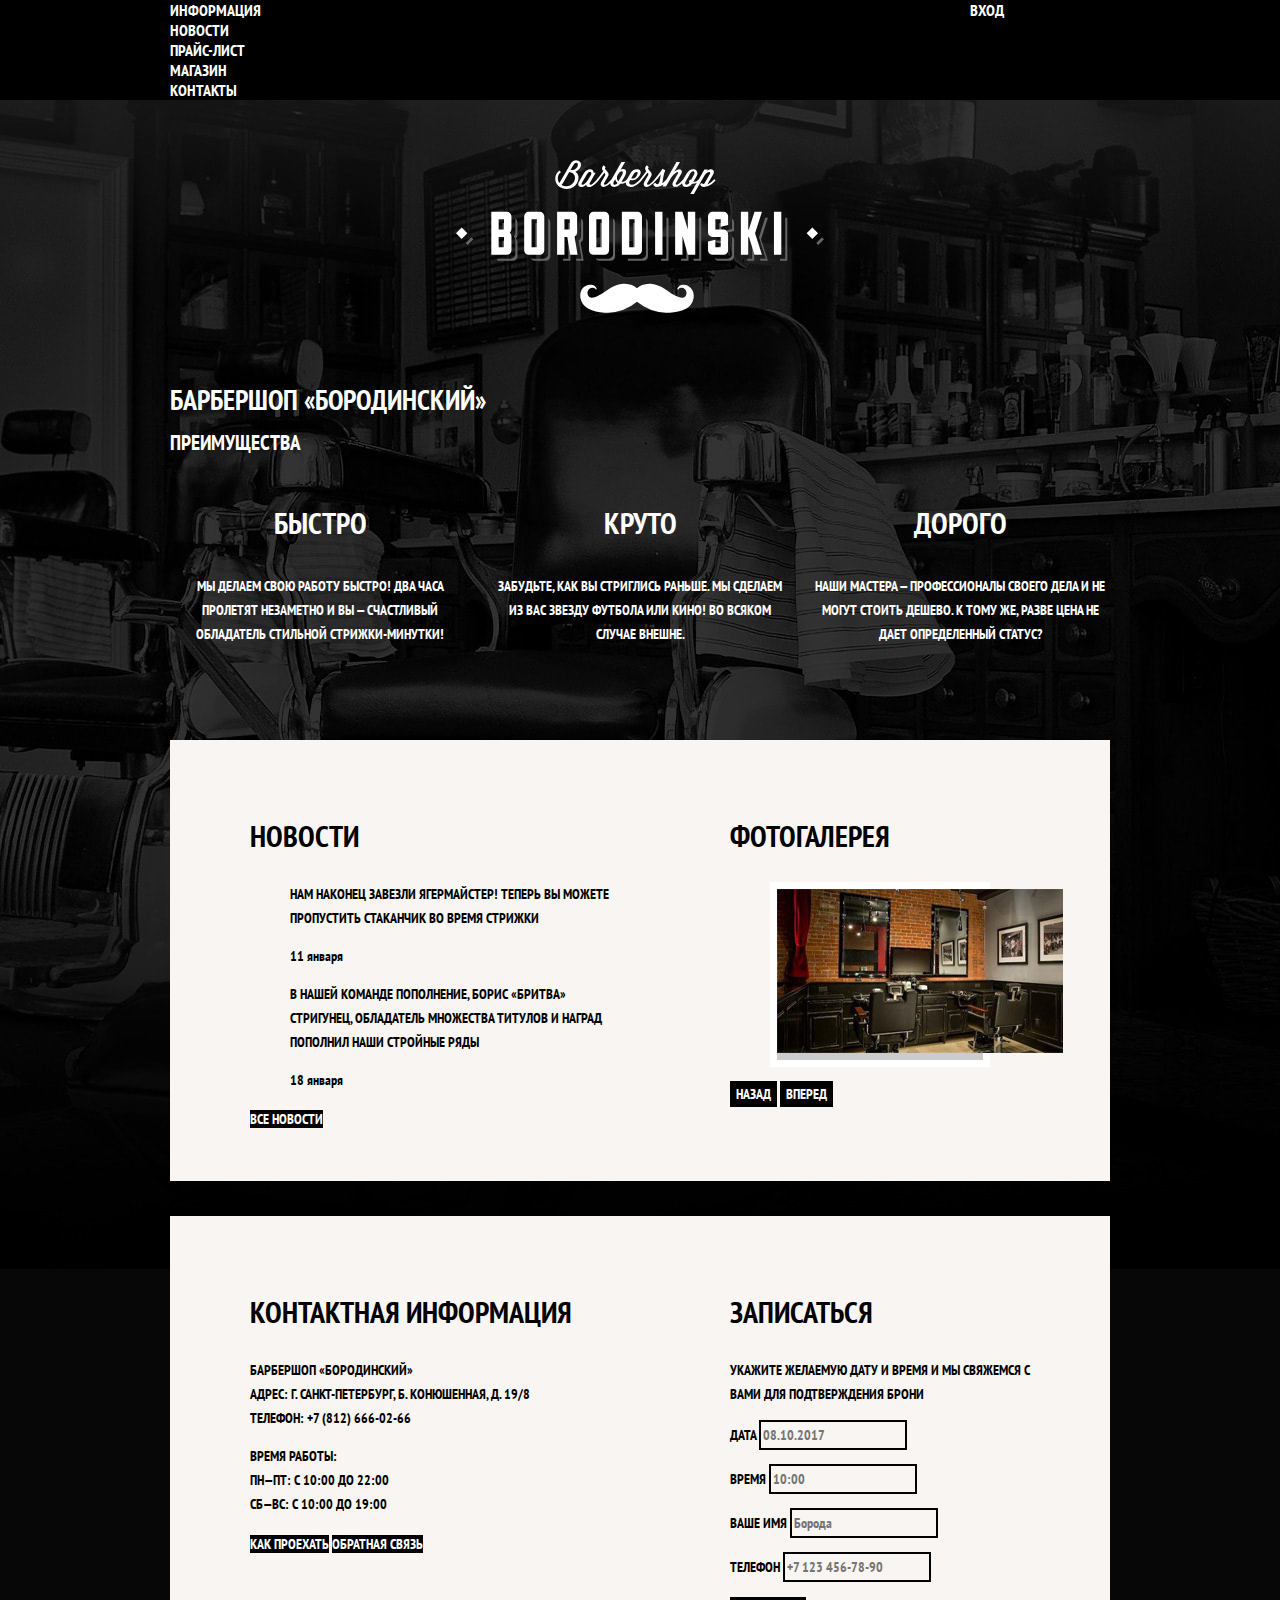
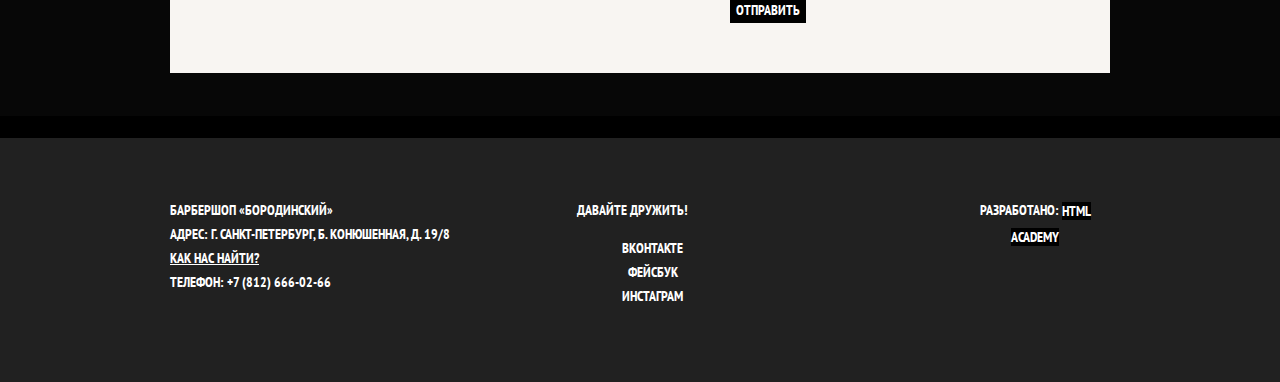
==== commit b8eca51c: "Полностью скопировал код с академии и подогнал все под него" ====
--- a/index.html
+++ b/index.html
@@ -2,174 +2,154 @@
 <html lang="ru">
 
 <head>
-  <meta charset="utf-8">
-  <title>HTML Academy: Барбершоп</title>
+  <meta charset="UTF-8">
+  <title>Барбершоп «Бородинский»</title>
   <link href="https://fonts.googleapis.com/css?family=PT+Sans+Narrow:400,700&amp;subset=latin,cyrillic" rel="stylesheet">
-  <link rel="stylesheet" href="css/normalize.css">
-  <link rel="stylesheet" href="css/style.css">
+  <link href="css/normalize.css" rel="stylesheet">
+  <link href="css/style.css" rel="stylesheet">
 </head>
 
 <body>
+
   <header class="main-header">
-    <nav class="main-nav">
-      <a class="main-nav-logo">
+    <nav class="main-navigation">
+      <a class="main-header-logo">
         <img src="img/index-logo.svg" width="368" height="153" alt="Логотип барбершопа «Бородинский»">
       </a>
-      <ul class="site-navigation">
-        <li><a href="information.html">Информация</a></li>
-        <li><a href="news.html">Новости</a></li>
-        <li><a href="price.html">Прайс-лист</a></li>
-        <li><a href="catalog.html">Магазин</a></li>
-        <li><a href="contacts.html">Контакты</a></li>
-      </ul>
-      <ul class="user-navigation">
-        <li class="login-link">
-          <a href="#">Вход</a>
-        </li>
-      </ul>
+      <div class="main-navigation-wrapper">
+        <div class="container">
+          <ul class="site-navigation">
+            <li><a href="info.html">Информация</a></li>
+            <li><a href="news.html">Новости</a></li>
+            <li><a href="price.html">Прайс-лист</a></li>
+            <li><a href="catalog.html">Магазин</a></li>
+            <li><a href="contacts.html">Контакты</a></li>
+          </ul>
+          <ul class="user-navigation">
+            <li><a class="login-link" href="login.html">Вход</a></li>
+          </ul>
+        </div>
+      </div>
     </nav>
   </header>
+
   <main class="container">
-    <h1 class="visually-hidden">Барбершоп</h1>
+
+    <h1 class="visually-hidden">Барбершоп «Бородинский»</h1>
+
     <section class="features">
       <h2 class="visually-hidden">Преимущества</h2>
       <ul class="features-list">
-        <li class="features-items">
+        <li class="feature-item">
           <h3>Быстро</h3>
           <p>Мы делаем свою работу быстро! Два часа пролетят незаметно и вы — счастливый обладатель стильной
             стрижки-минутки!</p>
         </li>
-        <li class="features-items">
+        <li class="feature-item">
           <h3>Круто</h3>
-          <p>Забудьте, как вы стриглись раньше. Мы сделаем из вас звузду футбола или кино! Во всяком случае внешне.</p>
+          <p>Забудьте, как вы стриглись раньше. Мы сделаем из вас звезду футбола или кино! Во всяком случае внешне.</p>
         </li>
-        <li class="features-items">
+        <li class="feature-item">
           <h3>Дорого</h3>
           <p>Наши мастера — профессионалы своего дела и не могут стоить дешево. К тому же, разве цена не дает
             определенный статус?</p>
         </li>
       </ul>
     </section>
+
     <div class="index-columns">
       <section class="news">
         <h2>Новости</h2>
         <ul class="news-list">
-          <li class="news-items">
-            <p>Нам наконец завезли Ягермайстер! Теперь вы можете пропустить стаканчик во время стрижки!</p>
+          <li class="news-item">
+            <p>Нам наконец завезли Ягермайстер! Теперь вы можете пропустить стаканчик во время стрижки</p>
             <time datetime="2016-01-11">11 января</time>
           </li>
-          <li class="news-items">
-            <p>В нашей команде пополнение, Борис «Бритва» стригунец, обладатель множества титулов и наград пополнил
-              наши
-              стройные ряды</p>
+          <li class="news-item">
+            <p>В нашей команде пополнение, Борис «Бритва» Стригунец, обладатель множества титулов и наград пополнил
+              наши стройные ряды</p>
             <time datetime="2016-01-18">18 января</time>
           </li>
         </ul>
         <a class="button" href="news.html">Все новости</a>
       </section>
-      <section class="galery">
+
+      <section class="gallery">
         <h2>Фотогалерея</h2>
         <figure class="gallery-content">
-          <a href="#"><img src="img/galery.jpg" alt="Фото интерьера"></a>
+          <a href="#"><img src="img/studio.jpg" width="286" height="164" alt="Интерьер"></a>
         </figure>
         <button class="button gallery-button gallery-button-back" type="button">Назад</button>
         <button class="button gallery-button gallery-button-next" type="button">Вперед</button>
       </section>
     </div>
+
     <div class="index-columns">
       <section class="contacts">
         <h2>Контактная информация</h2>
-        <p>Барбершоп «Бородинский»<br>
-          Адрес: г.Санкт-Петербург, б.Конюшенная, д.19/8<br>
-          Телефон: +7 (495) 666-02-66
+        <p>
+          Барбершоп «Бородинский»<br>
+          Адрес: г. Санкт-Петербург, Б. Конюшенная, д. 19/8<br>
+          Телефон: +7 (812) 666-02-66
         </p>
         <p>
           Время работы:<br>
-          пн — пт: с 10:00 до 22:00<br>
-          сб — вс: с 10:00 до 19:00
+          пн—пт: с 10:00 до 22:00<br>
+          сб—вс: с 10:00 до 19:00
         </p>
-        <span class="button">Как проехать</span>
-        <span class="button">обратная связь</span>
+        <a class="button" href="map.html">Как проехать</a>
+        <a class="button" href="contacts.html">Обратная связь</a>
       </section>
-      <section class="register">
+
+      <section class="appointment">
         <h2>Записаться</h2>
-        <p>Укажите желаемую дату и время, и мы свяжемся с вами для подтверждения брони</p>
-        <form class="register-form" method="post" action="https://echo.htmlacademy.ru">
-          <p class="register-item">
-            <label for="register-date">Дата</label>
-            <input id="register-date" type="text" name="date" value="" placeholder="08.10.2018">
+        <p class="appointment-info">Укажите желаемую дату и время и мы свяжемся с вами для подтверждения брони</p>
+        <form class="appointment-form" action="https://echo.htmlacademy.ru" method="post">
+          <p class="appointment-item">
+            <label for="appointment-date">Дата</label>
+            <input id="appointment-date" type="text" name="date" value="" placeholder="08.10.2017">
           </p>
-          <p class="register-item">
-            <label for="register-time">Время</label>
-            <input id="register-time" type="text" name="time" value="" placeholder="10:00">
+          <p class="appointment-item">
+            <label for="appointment-time">Время</label>
+            <input id="appointment-time" type="text" name="time" value="" placeholder="10:00">
           </p>
-          <p class="register-item">
-            <label for="register-name">Ваше имя</label>
-            <input id="register-name" type="text" name="name" value="" placeholder="Борода">
+          <p class="appointment-item">
+            <label for="appointment-name">Ваше имя</label>
+            <input id="appointment-name" type="text" name="name" value="" placeholder="Борода">
           </p>
-          <p class="register-item">
-            <label for="register-phone">Телефон</label>
-            <input id="register-phone" type="tel" name="phone" value="" placeholder="+7 123 456-78-90">
+          <p class="appointment-item">
+            <label for="appointment-phone">Телефон</label>
+            <input id="appointment-phone" type="tel" name="phone" value="" placeholder="+7 123 456-78-90">
           </p>
-          <button class="button form-button" type="submit">Отправить</button>
+          <button class="button" type="submit">Отправить</button>
         </form>
-        <!-- Тут будет форма для записи -->
       </section>
     </div>
 
   </main>
+
   <footer class="main-footer">
-    <p class="main-footer-adress">
-      Барбершоп «Бородинский»<br>
-      Адрес: г.Санкт-Петербург, б.Конюшенная, д.19/8<br>
-      <a href="#">Как нас найти?</a><br>
-      Телефон: +7 (495) 666-02-66
-    </p>
-    <div class="social">
-      <b>Давайте дружить!</b>
-      <ul class="social-list">
-        <li> <a class="social-link" href="#">Вконтакте</a></li>
-        <li> <a class="social-link" href="#">Фейсбук</a></li>
-        <li> <a class="social-link" href="#">Инстаграм</a></li>
-      </ul>
+    <div class="container">
+      <p class="footer-contacts">
+        Барбершоп «Бородинский»<br>
+        Адрес: г. Санкт-Петербург, Б. Конюшенная, д. 19/8<br>
+        <a href="map.html">Как нас найти?</a><br>
+        Телефон: +7 (812) 666-02-66
+      </p>
+      <div class="footer-social">
+        <b>Давайте дружить!</b>
+        <ul>
+          <li><a class="social-button" href="#">Вконтакте</a></li>
+          <li><a class="social-button" href="#">Фейсбук</a></li>
+          <li><a class="social-button" href="#">Инстаграм</a></li>
+        </ul>
+      </div>
+      <p class="footer-copyright">
+        <b>Разработано:</b> <a class="button" href="https://htmlacademy.ru">HTML Academy</a>
+      </p>
     </div>
-    <p class="copyright">
-      <b>Разработано:</b>
-      <a class="button" href="https://htmlacademy.ru">HTML Academy</a>
-    </p>
   </footer>
-  <section class="modal modal-login">
-    <h2>Личный кабинет</h2>
-    <p>Введите свой логин и пароль.</p>
-    <form class="login-form" method="post" action="https://echo.htmlacademy.ru">
-      <p>
-        <label for="login-icon-user">Логин</label>
-        <input id="login-icon-user" class="login-icon-user" type="text" name="login" placeholder="Логин">
-      </p>
-      <p>
-        <label for="login-icon-password">Пароль</label>
-        <input id="login-icon-password" class="login-icon-password" type="password" name="password" placeholder="Пароль">
-      </p>
-      <p>
-        <label>
-          <input class="login-password-info" type="checkbox" name="rememder">
-          Запомните меня
-        </label>
-        <a class="restore" href="#">Я забыл пароль!</a>
-      </p>
-      <button class="button" type="submit">Войти</button>
-    </form>
 
-    <button class="modal-close" type="button">Закрыть</button>
-  </section>
-
-  <section class="modal modal-map">
-    <h2 class="visually-hidden">Как до нас добраться</h2>
-    <p>
-      <img src="img/map.jpg" width="780" height="560" alt="Офис компании по адресу ул. Большая Конюшенная 19/8, Санкт-Петербург">
-    </p>
-    <button class="modal-close" type="button">Закрыть</button>
-  </section>
 </body>
 
 </html>
--- a/css/style.css
+++ b/css/style.css
@@ -2,26 +2,36 @@
   margin: 0;
   padding: 0;
 
-  font-family: "PT Sans Narrow", Arial, sans-serif;
+  font-weight: 700;
   font-size: 14px;
   line-height: 24px;
-  font-weight: 700;
+  font-family: "PT Sans Narrow", Arial, sans-serif;
   color: #ffffff;
   text-transform: uppercase;
 
   background-color: #000000;
   background-image: url("../img/bg.jpg");
+  background-repeat: no-repeat;
   background-position: top center;
-  background-repeat: no-repeat;
 }
 
 .inner-page {
   color: #000000;
 
   background-color: #f9f6f3;
-  background-image: url("img/pattern-light.jpg");
+  background-image: url("../img/pattern-light.jpg");
+  background-repeat: repeat;
   background-position: 0 0;
-  background-repeat: repeat;
+}
+
+.main-header {
+  margin-bottom: 75px;
+}
+
+.inner-page .main-header {
+  margin-bottom: 50px;
+
+  background-color: #000000;
 }
 
 a {
@@ -30,10 +40,9 @@
 
 .button {
   font: inherit;
-
-  text-align: center;
-  color: #ffffff;
   vertical-align: middle;
+  text-align: center;
+  color: #ffffff;
   text-transform: uppercase;
 
   background-color: #000000;
@@ -46,17 +55,68 @@
   background-color: #663d15;
 }
 
-.main-nav {
+.main-navigation {
+  display: flex;
+  flex-direction: column;
+  align-items: center;
+
   font-size: 16px;
   line-height: 20px;
   color: #ffffff;
 
+  background-color: transparent;
+}
+
+.inner-page .main-navigation {
+  display: flex;
+  flex-direction: row;
+  align-items: flex-start;
+}
+
+.main-header-logo {
+  order: 2;
+  width: 368px;
+  height: 153px;
+}
+
+.inner-page .main-header-logo {
+  order: 0;
+  width: 111px;
+  height: 24px;
+  padding: 23px 20px;
+}
+
+.main-navigation-wrapper {
+  width: 100%;
+  margin-bottom: 60px;
+
   background-color: #000000;
 }
+
+.main-navigation-wrapper .container {
+  display: flex;
+  justify-content: space-between;
+}
+
 
 .site-navigation,
 .user-navigation {
-  list-style: none;
+  margin: 0;
+  padding: 0;
+
+  list-style: none;
+}
+
+.site-navigation {
+  width: 620px;
+}
+
+.user-navigation {
+  width: 140px;
+}
+
+.inner-page .user-navigation {
+  margin-left: auto;
 }
 
 .site-navigation a,
@@ -71,26 +131,48 @@
   background-color: #242424;
 }
 
+.container {
+  width: 940px;
+  margin: 0 auto;
+  padding: 0 10px;
+}
+
+.features {
+  margin-bottom: 80px;
+}
+
 .features-list {
-  list-style: none;
-}
-
-.features-items {
-  text-align: center;
-}
-
-.features-items h3 {
+  display: flex;
+  justify-content: space-between;
+  margin: 0;
+  padding: 0;
+
+  list-style: none;
+}
+
+.feature-item {
+  width: 300px;
+
+  text-align: center;
+}
+
+.feature-item h3 {
   font-size: 30px;
   line-height: 42px;
 }
 
 .index-columns {
+  display: flex;
+  justify-content: space-between;
+  margin-bottom: 35px;
+  padding: 50px 80px;
+
   color: #000000;
 
   background-color: #f8f5f2;
-  background-image: url("../img/layer-light.jpg");
+  background-image: url("img/pattern-light.jpg");
+  background-repeat: repeat;
   background-position: 0 0;
-  background-repeat: repeat;
 }
 
 .index-columns h2 {
@@ -98,12 +180,20 @@
   line-height: 42px;
 }
 
+.news {
+  width: 380px;
+}
+
 .news-list {
   list-style: none;
 }
 
-.news-items time {
+.news-item time {
   text-transform: none;
+}
+
+.gallery {
+  width: 300px;
 }
 
 .gallery-content {
@@ -111,98 +201,281 @@
   border: 7px solid #ffffff;
 }
 
-.register-item input {
+.contacts {
+  width: 380px;
+}
+
+.appointment {
+  width: 300px;
+}
+
+.appointment-item input {
   font: inherit;
 
   background-color: transparent;
   border: 2px solid #000000;
 }
 
-.register-item input:focus {
+.appointment-item input:focus {
   border-color: #663d15;
 }
 
+.page-title {
+  margin: 0;
+  margin-bottom: 15px;
+  padding: 0;
+
+  font-size: 30px;
+  line-height: 42px;
+}
+
+.breadcrumbs {
+  margin: 0;
+  margin-bottom: 50px;
+  padding: 0;
+
+  list-style: none;
+}
+
+.breadcrumbs a {
+  color: #000000;
+}
+
+.breadcrumbs a:hover,
+.breadcrumbs a:focus {
+  text-decoration: underline;
+}
+
+.breadcrumbs-current {
+  color: #aba9a7;
+}
+
+.catalog-columns {
+  display: flex;
+  justify-content: space-between;
+}
+
+.filters {
+  width: 180px;
+}
+
+.filter fieldset {
+  border: none;
+}
+
+.filter legend {
+  font-size: 24px;
+  line-height: 30px;
+}
+
+.filter ul {
+  list-style: none;
+  line-height: 18px;
+}
+
+.filter-input:hover + label,
+.filter-input:focus + label {
+  color: #663d15;
+}
+
+.filter-input:disabled + label {
+  color: #000000;
+
+  opacity: 0.5;
+}
+
+.catalog {
+  width: 700px;
+}
+
+.catalog-list {
+  display: flex;
+  flex-wrap: wrap;
+  margin: 0;
+  margin-bottom: 25px;
+  padding: 0;
+
+  list-style: none;
+}
+
+.catalog-item {
+  width: 220px;
+  margin-right: 20px;
+  margin-bottom: 20px;
+
+  background-color: #f8f8f8;
+  box-shadow: 0 0 10px rgba(0, 0, 0, 0.1);
+}
+
+.catalog-item:nth-child(3n) {
+  margin-right: 0;
+}
+
+.catalog-item:hover {
+  box-shadow: 0 0 10px rgba(0, 0, 0, 0.2);
+}
+
+.catalog-item a {
+  color: #000000;
+}
+
+.catalog-item h3 {
+  font-size: 14px;
+  line-height: 18px;
+}
+
+.catalog-category {
+  text-transform: none;
+}
+
+.catalog-item-price b {
+  font-size: 14px;
+  line-height: 20px;
+  text-align: center;
+
+  background-color: #e5e5e5;
+}
+
+.catalog-item-price .button {
+  line-height: 20px;
+  color: #ffffff;
+}
+
+.pagination-list {
+  margin: 0;
+  padding: 0;
+
+  list-style: none;
+}
+
+.pagination-item a {
+  color: #ffffff;
+
+  background-color: #000000;
+}
+
+.pagination-item a:hover,
+.pagination-item a:focus,
+.pagination-item a:active {
+  background-color: #663d15;
+}
+
+.pagination-item-current a {
+  color: #000000;
+
+  background-color: #ffffff;
+}
+
+.pagination-item-current a:hover,
+.pagination-item-current a:focus,
+.pagination-item-current a:active {
+  color: #000000;
+
+  background-color: #ffffff;
+}
+
+.product-photo-preview {
+  list-style: none;
+}
+
+.product-photos {
+  width: 460px;
+}
+
+.product-photo-preview li {
+  box-shadow: 0 0 10px 2px rgba(0, 0, 0, 0.1);
+}
+
+.product-photo-full {
+  box-shadow: 0 0 10px 2px rgba(0, 0, 0, 0.1);
+}
+
+.product-article {
+  text-align: right;
+  color: #aeaeae;
+}
+
+.product-price b {
+  line-height: 20px;
+  text-align: center;
+
+  background-color: #e5e5e5;
+}
+
+.product-info {
+  width: 390px;
+}
+
+.product-info h3 {
+  font-size: 24px;
+  line-height: 30px;
+}
+
+.product-info ul {
+  list-style: none;
+}
+
 .main-footer {
+  margin-top: 65px;
+  padding: 60px 0;
+
   color: #ffffff;
 
   background-color: #212121;
   background-image: url("img/pattern-dark.jpg");
+  background-repeat: repeat;
   background-position: 0 0;
-  background-repeat: repeat;
-}
-
-.main-footer-adress a {
+}
+
+.inner-page .main-footer {
+  margin-top: 45px;
+}
+
+.main-footer .container {
+  display: flex;
+}
+
+.footer-contacts {
+  width: 320px;
+  margin: 0;
+  margin-right: 70px;
+}
+
+.footer-contacts a {
   color: #ffffff;
   text-decoration: underline;
 }
 
-.main-footer-adress a:hover,
-.main-footer-adress a:focus {
+.footer-contacts a:hover,
+.footer-contacts a:focus {
   text-decoration: none;
 }
 
-.social {
-  text-align: center;
-}
-
-.social-list {
-  list-style: none;
-}
-
-.social-link {
-  color: #ffffff;
-}
-
-.copyright {
-  text-align: center;
-}
-
-.copyright .button:hover,
-.copyright .button:focus {
+.footer-social {
+  width: 145px;
+
+  text-align: center;
+}
+
+.footer-social ul {
+  list-style: none;
+}
+
+.social-button {
+  color: #ffffff;
+}
+
+.footer-copyright {
+  width: 150px;
+  margin: 0;
+  margin-left: auto;
+
+  text-align: center;
+}
+
+.footer-copyright .button:hover,
+.footer-copyright .button:focus {
   color: #000000;
 
   background-color: #ffffff;
 }
-
-.modal {
-  color: #000000;
-
-  background-color: #f8f3f0;
-  background-image: url("../img/layer-light.jpg");
-  background-position: 0 0;
-  background-repeat: repeat;
-}
-
-.modal h2 {
-  font-size: 30px;
-  line-height: 42px;
-}
-
-.login-form input[type="text"],
-.login-form input[type="password"] {
-  font: inherit;
-  color: #000000;
-  text-transform: uppercase;
-
-  background-color: #f9f6f3;
-  border: 2px solid #000000;
-}
-
-.login-form input:focus {
-  border-color: #663d15;
-}
-
-.login-checkbox:hover,
-.login-checkbox:focus {
-  color: #663d15;
-}
-
-.restore {
-  color: #000000;
-  text-decoration: underline;
-}
-
-.restore:hover,
-.restore:focus {
-  text-decoration: none;
-}